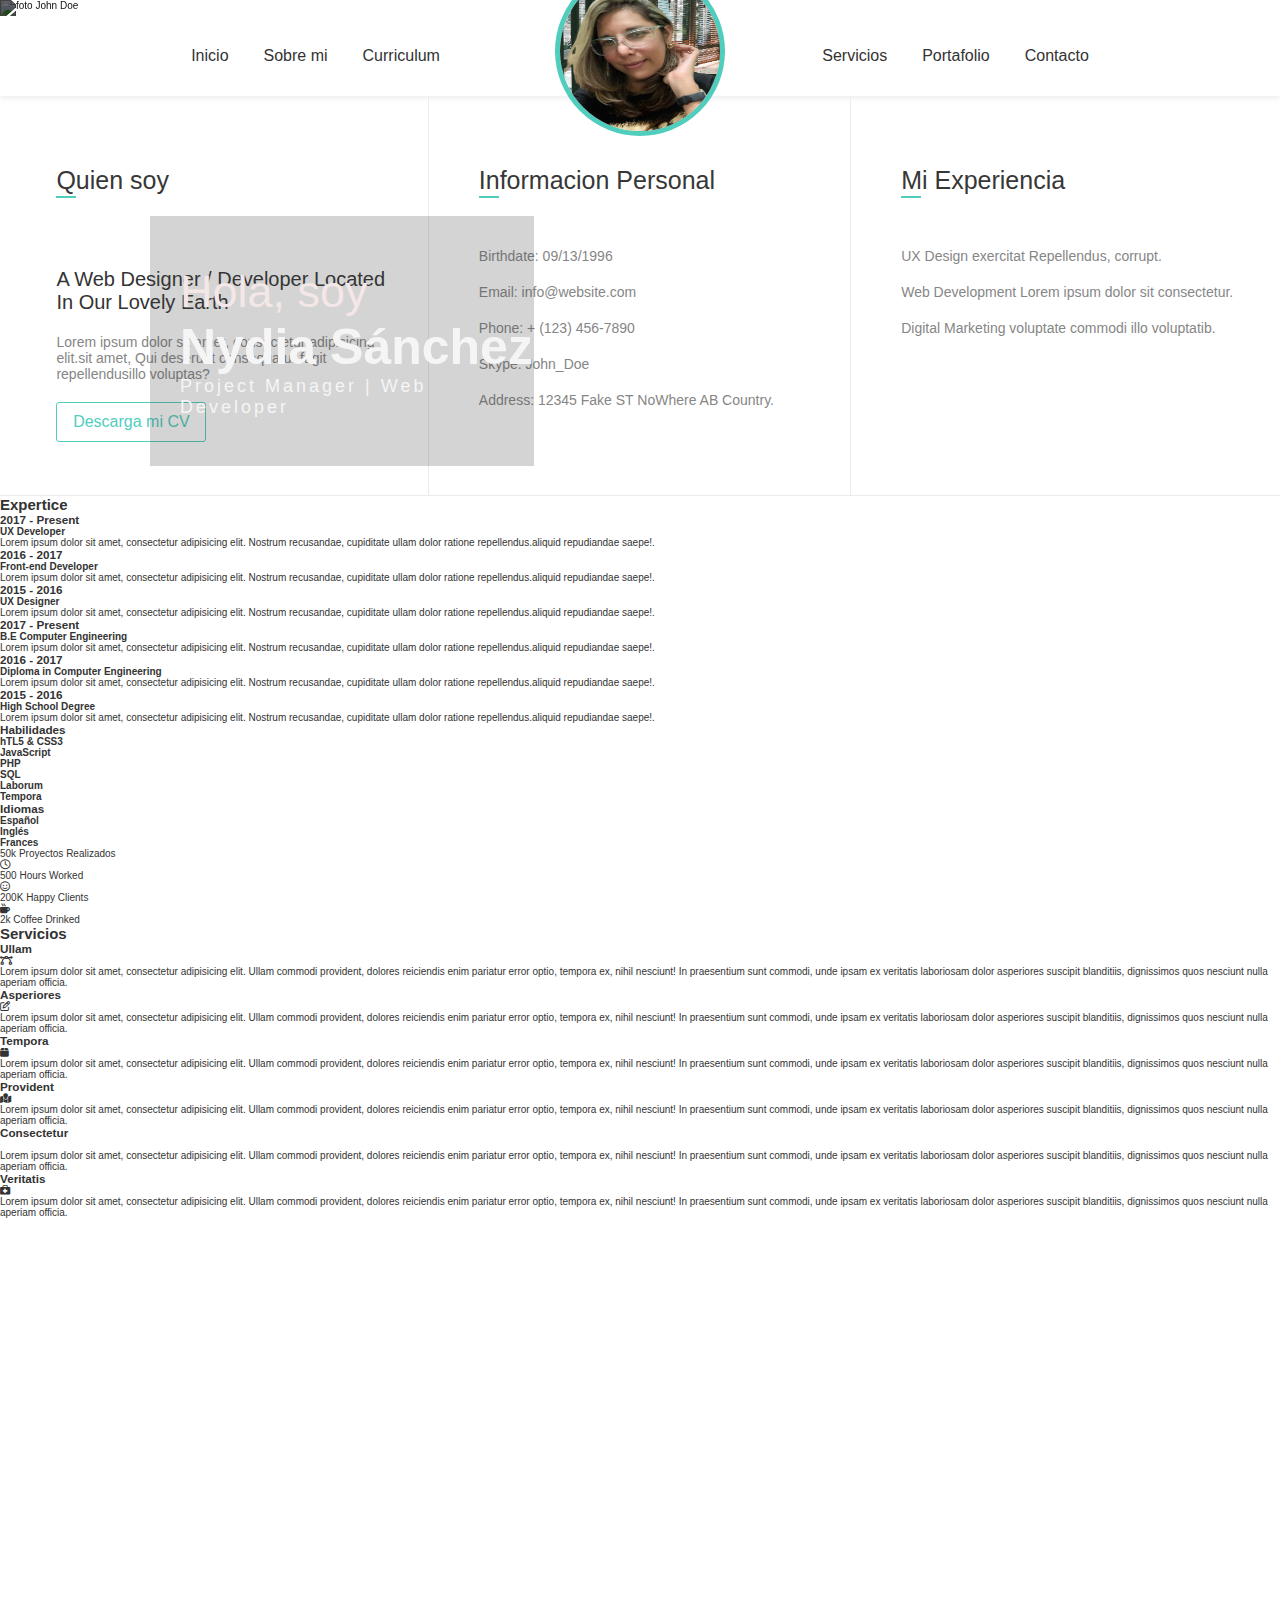
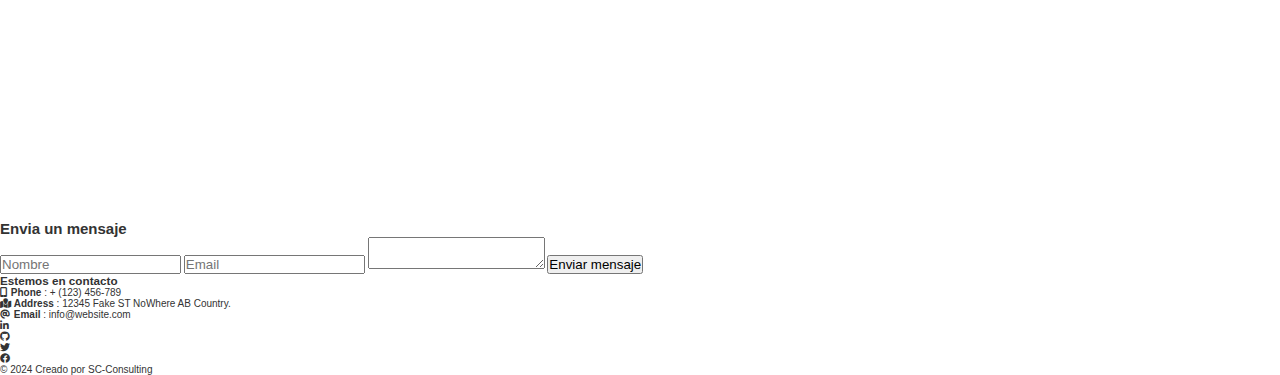
==== index.html @ 21758304 "add layout and content" ====
<!DOCTYPE html>
<html lang="es">

<head>
    <meta charset="UTF-8">
    <meta name="viewport" content="width=device-width, initial-scale=1.0">
    <link rel="stylesheet" href="https://cdnjs.cloudflare.com/ajax/libs/font-awesome/6.0.0-beta3/css/all.min.css">
    <link rel="stylesheet" href="styles.css">
    <title>Nydia's Portfolio</title>
</head>

<body>
    <header id="home">
        <nav class="header_nav">
            <ul class="rrss">
                <li><i class="fa-brands fa-linkedin-in color_rrss"></i></li>
                <li><i class="fa-brands fa-github color_rrss"></i></li>
                <li><i class="fa-brands fa-twitter color_rrss"></i></li>
                <li><i class="fa-brands fa-facebook color_rrss"></i></li>
            </ul>
        </nav>

        <section class="hero">
            <img src="imgs//header.jpg" alt="foto John Doe" />
            <div class="hero_content">
                <h2>Hola, soy</h2>
                <h1>Nydia Sánchez</h1>
                <p>Project Manager | Web Developer</p>
            </div>
        </section>

        <nav class="menu_nav">
            <ul class="menu">
                <li><a href="#home"> Inicio</a> </li>
                <li><a href="#about"> Sobre mi</a></li>
                <li><a href="#cv"> Curriculum</a></li>
            </ul>

            <img src="imgs/avatar.png" alt="avatar John Doe" class="img_header">
            <div class="name_hero active">
                <h2>John Doe</h2>
                <h3>Web Designer | Developer</h3>
            </div>
            <ul class="menu">
                <li><a href="#services">Servicios</a></li>
                <li><a href="#portfolio">Portafolio</a></li>
                <li><a href="#contact">Contacto</a></li>
            </ul>
        </nav>

    </header>
    <main>
        <section class="about" id="about">
            <article>
                <header class="about_header">
                    <h2>Quien soy</h2>
                    <hr>
                </header>

                <h3>A Web Designer / Developer Located In Our Lovely Earth</h3>
                <p>
                    Lorem ipsum dolor sit amet, consectetur adipisicing elit.sit amet, Qui deserunt consequatur fugit
                    repellendusillo voluptas?</p>
                <button class="btn_cv">Descarga mi CV</button>
            </article>

            <article>
                <header class="about_header">
                    <h2>Informacion Personal</h2>
                    <hr>
                </header>
                <p> <b>Birthdate</b>: 09/13/1996</p>
                <p> <b> Email</b>: info@website.com</p>
                <p> <b>Phone</b>: + (123) 456-7890</p>
                <p> <b>Skype</b>: John_Doe</p>
                <p> <b>Address</b>: 12345 Fake ST NoWhere AB Country.</p>
            </article>

            <article>
                <header class="about_header">
                    <h2>
                        Mi Experiencia
                    </h2>
                    <hr>
                </header>
                <p>UX Design exercitat Repellendus, corrupt. </p>
                <p>Web Development Lorem ipsum dolor sit consectetur. </p>
                <p>Digital
                    Marketing voluptate commodi illo voluptatib.</p>
            </article>
        </section>

        <section class="resume" id="cv">
            <div class="expertise">
                <h2>Expertice</h2>
                <div>
                    <h3>2017 - Present</h3>
                    <h4>UX Developer</h4>
                    <p>Lorem ipsum dolor sit amet, consectetur adipisicing elit. Nostrum recusandae, cupiditate ullam
                        dolor ratione repellendus.aliquid repudiandae saepe!.</p>
                </div>
                <div>
                    <h3>2016 - 2017</h3>
                    <h4>Front-end Developer</h4>
                    <p>Lorem ipsum dolor sit amet, consectetur adipisicing elit. Nostrum recusandae, cupiditate ullam
                        dolor ratione repellendus.aliquid repudiandae saepe!.</p>
                </div>
                <div>
                    <h3>2015 - 2016</h3>
                    <h4>UX Designer</h4>
                    <p>Lorem ipsum dolor sit amet, consectetur adipisicing elit. Nostrum recusandae, cupiditate ullam
                        dolor ratione repellendus.aliquid repudiandae saepe!.</p>
                </div>
            </div>
            <div class="education">
                <div>
                    <h3>2017 - Present</h3>
                    <h4>B.E Computer Engineering</h4>
                    <p>Lorem ipsum dolor sit amet, consectetur adipisicing elit. Nostrum recusandae, cupiditate ullam
                        dolor ratione repellendus.aliquid repudiandae saepe!.</p>
                </div>
                <div>
                    <h3>2016 - 2017</h3>
                    <h4>Diploma in Computer Engineering</h4>
                    <p>Lorem ipsum dolor sit amet, consectetur adipisicing elit. Nostrum recusandae, cupiditate ullam
                        dolor ratione repellendus.aliquid repudiandae saepe!.</p>
                </div>
                <div>
                    <h3>2015 - 2016</h3>
                    <h4>High School Degree</h4>
                    <p>Lorem ipsum dolor sit amet, consectetur adipisicing elit. Nostrum recusandae, cupiditate ullam
                        dolor ratione repellendus.aliquid repudiandae saepe!.</p>
                </div>
            </div>
            <div class="skills">
                <div>
                    <h3>Habilidades</h3>
                    <h4>hTL5 & CSS3</h4>
                    <h4>JavaScript</h4>
                    <h4>PHP</h4>
                    <h4> SQL</h4>
                    <h4> Laborum</h4>
                    <h4>Tempora</h4>
                </div>
            </div>
            <div class="language">
                <div>
                    <h3>Idiomas</h3>
                </div>
                <h4>Español</h4>
                <h4>Inglés</h4>
                <h4>Frances</h4>
            </div>

            <div class="stats">
                <div class="stats_projects">

                    <p><span>50k</span> Proyectos Realizados</p>
                </div>
                <div class="stats_hours">
                    <i class="fa-regular fa-clock"></i>
                    <p><span>500</span> Hours Worked</p>
                </div>
                <div class="stats_clients">
                    <i class="fa-regular fa-face-smile"></i>
                    <p><span>200K</span> Happy Clients</p>
                </div>
                <div class="stats_coffee">
                    <i class="fa-solid fa-mug-hot"></i>
                    <p><span>2k</span> Coffee Drinked</p>
                </div>
            </div>
        </section>


        <section class="services" id="services">
            <h2>Servicios</h2>
            <div>
                <h3>Ullam</h3>
                <i class="fa-solid fa-bezier-curve"></i>
                <p>Lorem ipsum dolor sit amet, consectetur adipisicing elit. Ullam commodi provident, dolores reiciendis
                    enim pariatur error optio, tempora ex, nihil nesciunt! In praesentium sunt commodi, unde ipsam ex
                    veritatis laboriosam dolor asperiores suscipit blanditiis, dignissimos quos nesciunt nulla aperiam
                    officia.</p>
            </div>
            <div>
                <h3>Asperiores</h3>
                <i class="fa-regular fa-pen-to-square"></i>
                <p>Lorem ipsum dolor sit amet, consectetur adipisicing elit. Ullam commodi provident, dolores reiciendis
                    enim pariatur error optio, tempora ex, nihil nesciunt! In praesentium sunt commodi, unde ipsam ex
                    veritatis laboriosam dolor asperiores suscipit blanditiis, dignissimos quos nesciunt nulla aperiam
                    officia.</p>
            </div>
            <div>
                <h3>Tempora</h3>
                <i class="fa-solid fa-box"></i>
                <p>Lorem ipsum dolor sit amet, consectetur adipisicing elit. Ullam commodi provident, dolores reiciendis
                    enim pariatur error optio, tempora ex, nihil nesciunt! In praesentium sunt commodi, unde ipsam ex
                    veritatis laboriosam dolor asperiores suscipit blanditiis, dignissimos quos nesciunt nulla aperiam
                    officia.</p>
            </div>
            <div>
                <h3>Provident</h3>
                <i class="fa-solid fa-map-location"></i>
                <p>Lorem ipsum dolor sit amet, consectetur adipisicing elit. Ullam commodi provident, dolores reiciendis
                    enim pariatur error optio, tempora ex, nihil nesciunt! In praesentium sunt commodi, unde ipsam ex
                    veritatis laboriosam dolor asperiores suscipit blanditiis, dignissimos quos nesciunt nulla aperiam
                    officia.</p>
            </div>
            <div>
                <h3>Consectetur</h3>
                <i class="fa-solid fa-chart-simple"></i>
                <p>Lorem ipsum dolor sit amet, consectetur adipisicing elit. Ullam commodi provident, dolores reiciendis
                    enim pariatur error optio, tempora ex, nihil nesciunt! In praesentium sunt commodi, unde ipsam ex
                    veritatis laboriosam dolor asperiores suscipit blanditiis, dignissimos quos nesciunt nulla aperiam
                    officia.</p>
            </div>
            <div>
                <h3>Veritatis</h3>
                <i class="fa-solid fa-briefcase-medical"></i>
                <p>Lorem ipsum dolor sit amet, consectetur adipisicing elit. Ullam commodi provident, dolores reiciendis
                    enim pariatur error optio, tempora ex, nihil nesciunt! In praesentium sunt commodi, unde ipsam ex
                    veritatis laboriosam dolor asperiores suscipit blanditiis, dignissimos quos nesciunt nulla aperiam
                    officia.</p>
            </div>
        </section>

        <section class="portfolio" id="portfolio">

        </section>

        <section class="Contacto" id="contact">
            <div>
                <iframe
                    src="https://www.google.com/maps/embed?pb=!1m18!1m12!1m3!1d3901.1238017538526!2d-86.16240792468766!3d12.103676233311678!2m3!1f0!2f0!3f0!3m2!1i1024!2i768!4f13.1!3m3!1m2!1s0x8f73f913a1ed386f%3A0xdb71e67b6a895c24!2sSC-Consulting!5e0!3m2!1ses!2sni!4v1730415334744!5m2!1ses!2sni"
                    width="1500" height="600" style="border:0;" allowfullscreen="" loading="lazy"></iframe>
            </div>
            <form>
                <h2>Envia un mensaje</h2>
                <input type="text" name="Nombre" id="nombre" placeholder="Nombre">
                <input type="text" name="Email" id="email" placeholder="Email">
                <textarea name="message" id="message"></textarea>
                <button type="submit">Enviar mensaje</button>
            </form>
            <div class="contact_address">
                <h3>Estemos en contacto</h3>
                <ul>
                    <li>
                        <i class="fa-solid fa-mobile-screen-button"></i>
                        <b>Phone </b>: + (123) 456-789
                    </li>
                    <li>
                        <i class="fa-solid fa-map-location"></i>
                        <b>Address </b>: 12345 Fake ST NoWhere AB Country.
                    </li>
                    <li>
                        <i class="fa-solid fa-at"></i>
                        <b>Email </b>: info@website.com
                    </li>
                </ul>

                <nav class="contact_rrss">
                    <ul>
                        <li><i class="fa-brands fa-linkedin-in"></i></li>
                        <li><i class="fa-brands fa-github"></i></li>
                        <li><i class="fa-brands fa-twitter"></i></li>
                        <li><i class="fa-brands fa-facebook"></i></li>
                    </ul>
                </nav>
            </div>
        </section>
    </main>
    <footer>© 2024 Creado por SC-Consulting</footer>
</body>

</html>
---- styles.css ----
@import url("https://fonts.googleapis.com/css?family=Source+Sans+Pro:200,200i,300,300i,400,400i,600,600i,700,700i,900,900i&display=swap");

* {
  margin: 0;
  padding: 0;
  box-sizing: border-box;
}
html {
  font-size: 62.5%;
}

body {
  font-family: "Dosis", sans-serif;
  color: #333333; /* Texto gris oscuro */
  overflow-x: hidden;
}

header {
  width: 100vw;
  display: flex;
  flex-wrap: wrap;
}

.header_nav {
  position: relative;
}

.rrss {
  display: flex;
  gap: 2rem;
  list-style: none;
  position: absolute;
  top: 2rem;
  left: 20rem;
  z-index: 2;
}

.color_rrss {
  color: #fff;
  font-size: 2rem;
}
.color_rrss:hover {
  color: #51cdbe;
  transform: scale(1.2);
}
.hero img {
  width: 100vw;
  height: 80vh;
  filter: brightness(40%);
}

.hero_content {
  width: 30%;
  height: 25rem;
  background: rgba(60, 60, 60, 0.221);
  position: absolute;
  top: 24%;
  left: 15rem;
  transition: all 0.3s;
}

.hero_content:hover {
  transform: rotate(360deg);
}

.hero_content h2 {
  color: rgb(244, 231, 231);
  padding-top: 5rem;
  padding-left: 3rem;
  font-size: 4.5rem;
  font-weight: 200;
  font-style: normal;
}

.hero_content h1 {
  color: whitesmoke;
  padding-left: 3rem;
  font-size: 5rem;
  font-weight: 700;
}

.hero_content p {
  color: whitesmoke;
  font-size: 1.8rem;
  padding-left: 3rem;
  letter-spacing: 0.3rem;
}
.menu_nav {
  width: 100vw;
  height: 8rem;
  display: flex;
  justify-content: space-around;
  align-items: center;
  box-shadow: 0 3px 5px rgb(240, 240, 240);
  position: relative;
}

.menu {
  display: flex;
  gap: 3.5rem;
  list-style: none;
}
.menu li a:link,
.menu li a:visited {
  font-size: 1.6rem;
  font-style: normal;
  font-weight: 300;
  text-decoration: none;
  color: inherit;
}

.menu li a:active,
.menu li a:hover {
  color: #51cdbe;
}
.menu_active {
  color: #51cdbe;
}
.active {
  display: none;
}

.name_hero > h2 {
  text-align: center;
  font-weight: 200;
}
.name_hero > h3 {
  text-align: center;
  font-weight: 100;
  font-size: 1.5rem;
  color: #868686;
}
.img_header {
  border-radius: 50%;
  border: 0.5rem solid #51cdbe;
  width: 17rem;
  height: 17rem;
  position: absolute;
  top: -5rem;
}

/*about section */

.about {
  width: 100vw;
  height: 40rem;
  display: flex;
  flex-wrap: wrap;
  justify-content: center;
  border-bottom: 1px solid #ebebeb;
}

.about article {
  border-right: 1px solid #ebebeb;
  width: 33%;
  padding-left: 5rem;
}

.about article:last-of-type {
  border: none;
}
.about_header h2 {
  width: 100%;
  font-size: 2.5rem;
  font-style: normal;
  font-weight: 100;
  padding-top: 7rem;
  color: rgb(56, 55, 55);
}

.about_header hr {
  width: 2rem;
  margin: 0.7px 0 5rem 0;
  border: 1px #51cdbe solid;
}
.about h3 {
  font-size: 2rem;
  font-weight: 400;
  padding: 2rem 4rem 2rem 0;
}

.about p {
  font-size: 1.4rem;
  font-weight: 300;
  color: #868686;
  padding: 0 4rem 2rem 0;
}

.btn_cv {
  width: 15rem;
  padding: 1rem;
  border-radius: 3px;
  background: transparent;
  border: #51cdbe 1px solid;
  color: #51cdbe;
  font-size: 1.6rem;
  margin-bottom: 2rem;
}

/* MEDIAS QUERIES*/

@media only screen and (max-width: 600px) {
  html {
    font-size: 50%;
  }

  .hero img {
    width: 100vw;
    height: 70vh;
  }

  .hero_content {
    position: absolute;
    top: 28%;
    left: 5rem;
  }
  .hero_content h2 {
    font-size: 3.5rem;
  }

  .hero_content h1 {
    color: whitesmoke;
    font-size: 8rem;
    font-weight: 500;
  }

  .hero_content p {
    font-size: 1.5rem;
    letter-spacing: 0.3rem;
  }
  .img_header {
    display: none;
  }

  .about {
    width: 100vw; /* Usa el ancho total de la ventana */
    height: auto; /* Deja que la altura se ajuste automáticamente */
    display: flex; /* Activa Flexbox */
    flex-direction: column; /* Organiza los elementos en columna */
    align-items: flex-start; /* Alinea los items al inicio (izquierda) */
    justify-content: flex-start; /* Alinea los items al inicio (arriba) */
    padding: 1rem; /* Agrega un poco de padding opcional */
  }
  .about article {
    width: 100%; /* Asegúrate de que los artículos ocupen todo el ancho */
    margin-bottom: 2rem; /* Espaciado entre los artículos */
    border: 1px solid #ebebeb;
  }
  .about article:last-of-type {
    border: 1px solid #ebebeb;
  }
}
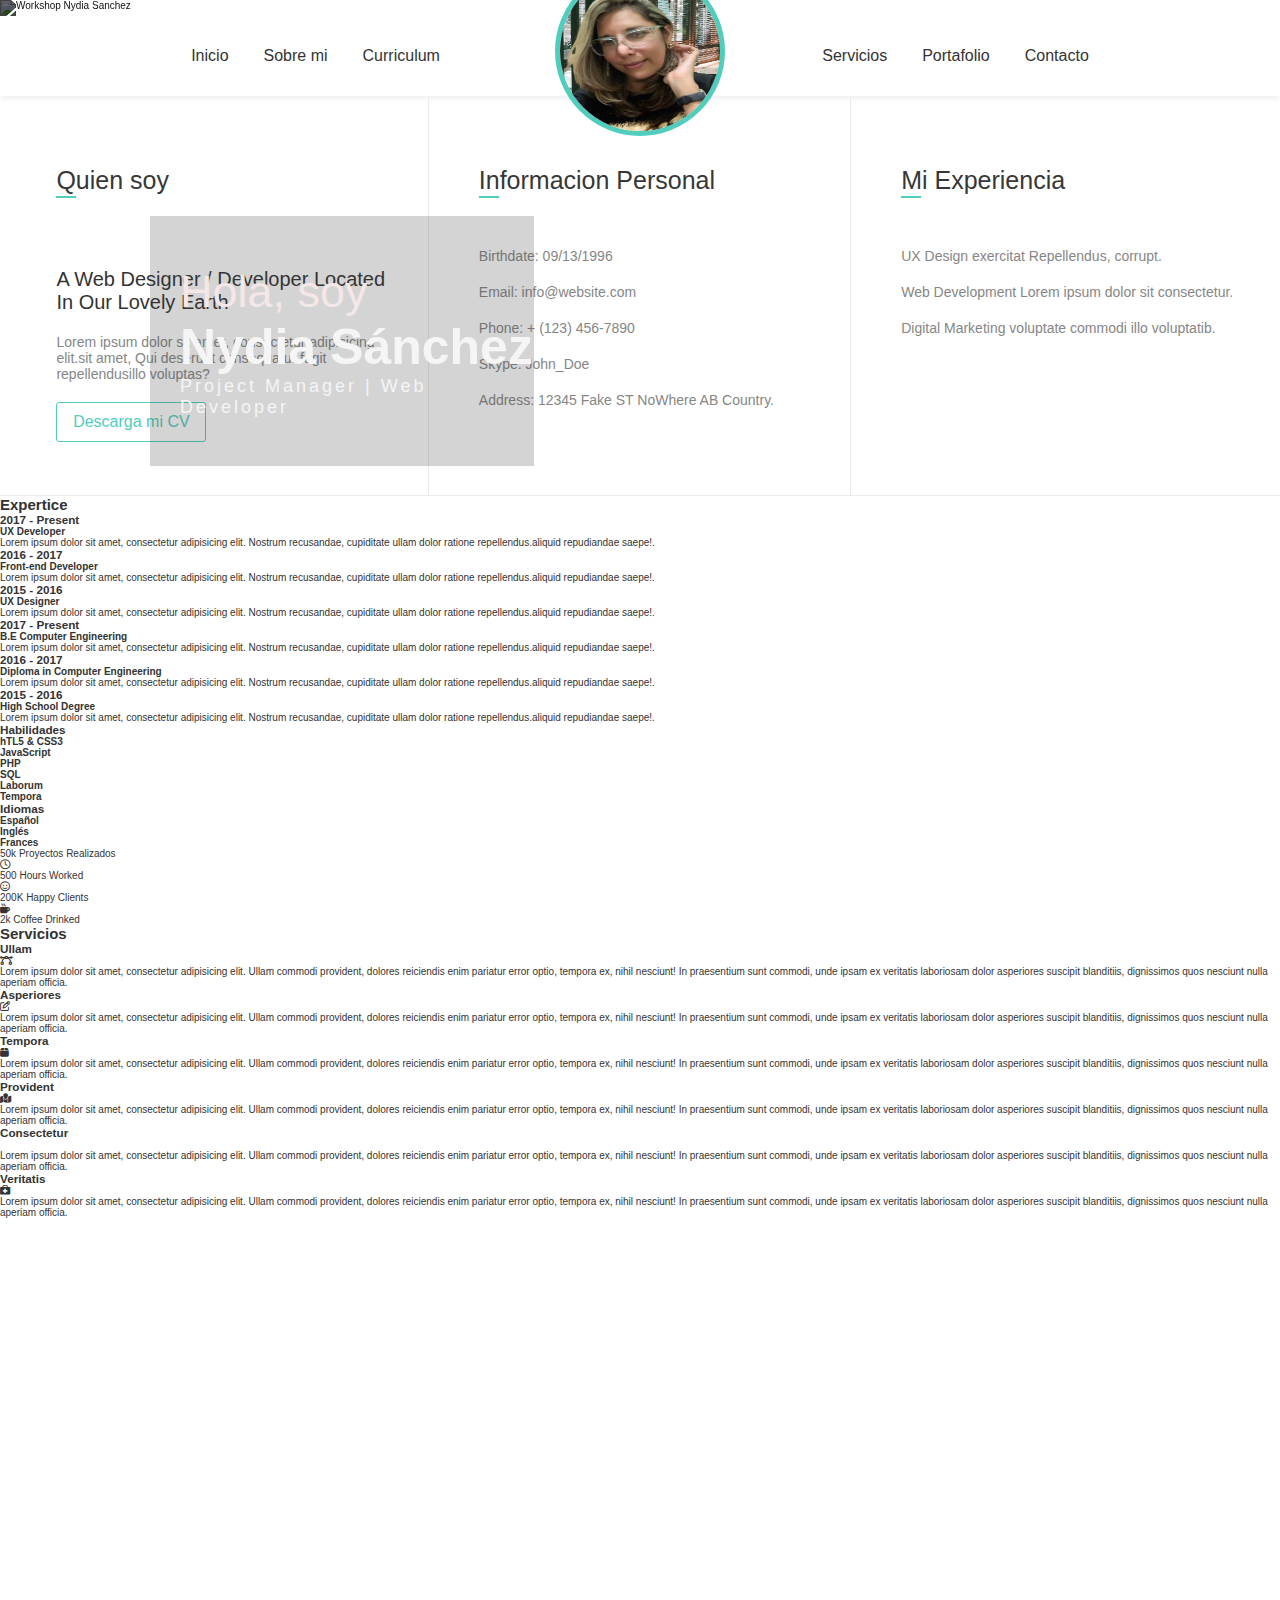
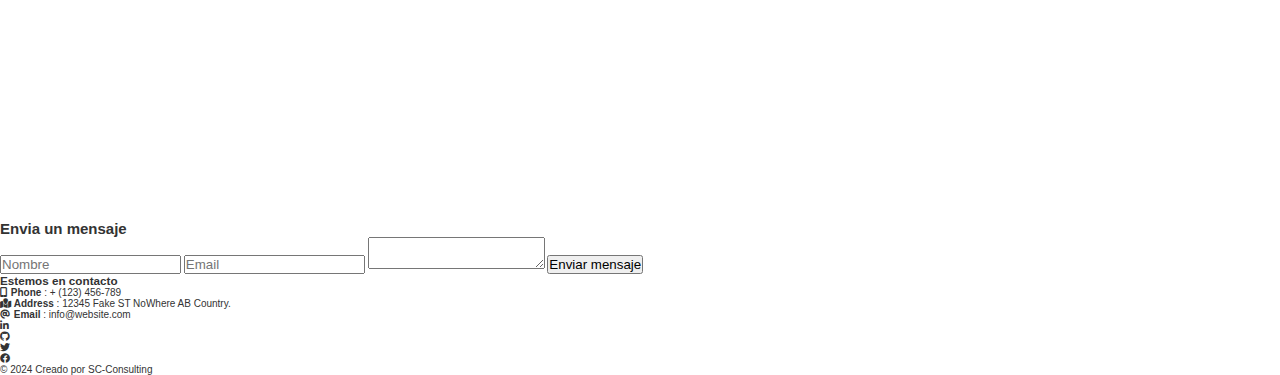
==== commit 03f25008: "Update index.html" ====
--- a/index.html
+++ b/index.html
@@ -21,7 +21,7 @@
         </nav>
 
         <section class="hero">
-            <img src="imgs//header.jpg" alt="foto John Doe" />
+            <img src="imgs/header.jpg" alt="Workshop Nydia Sanchez" />
             <div class="hero_content">
                 <h2>Hola, soy</h2>
                 <h1>Nydia Sánchez</h1>
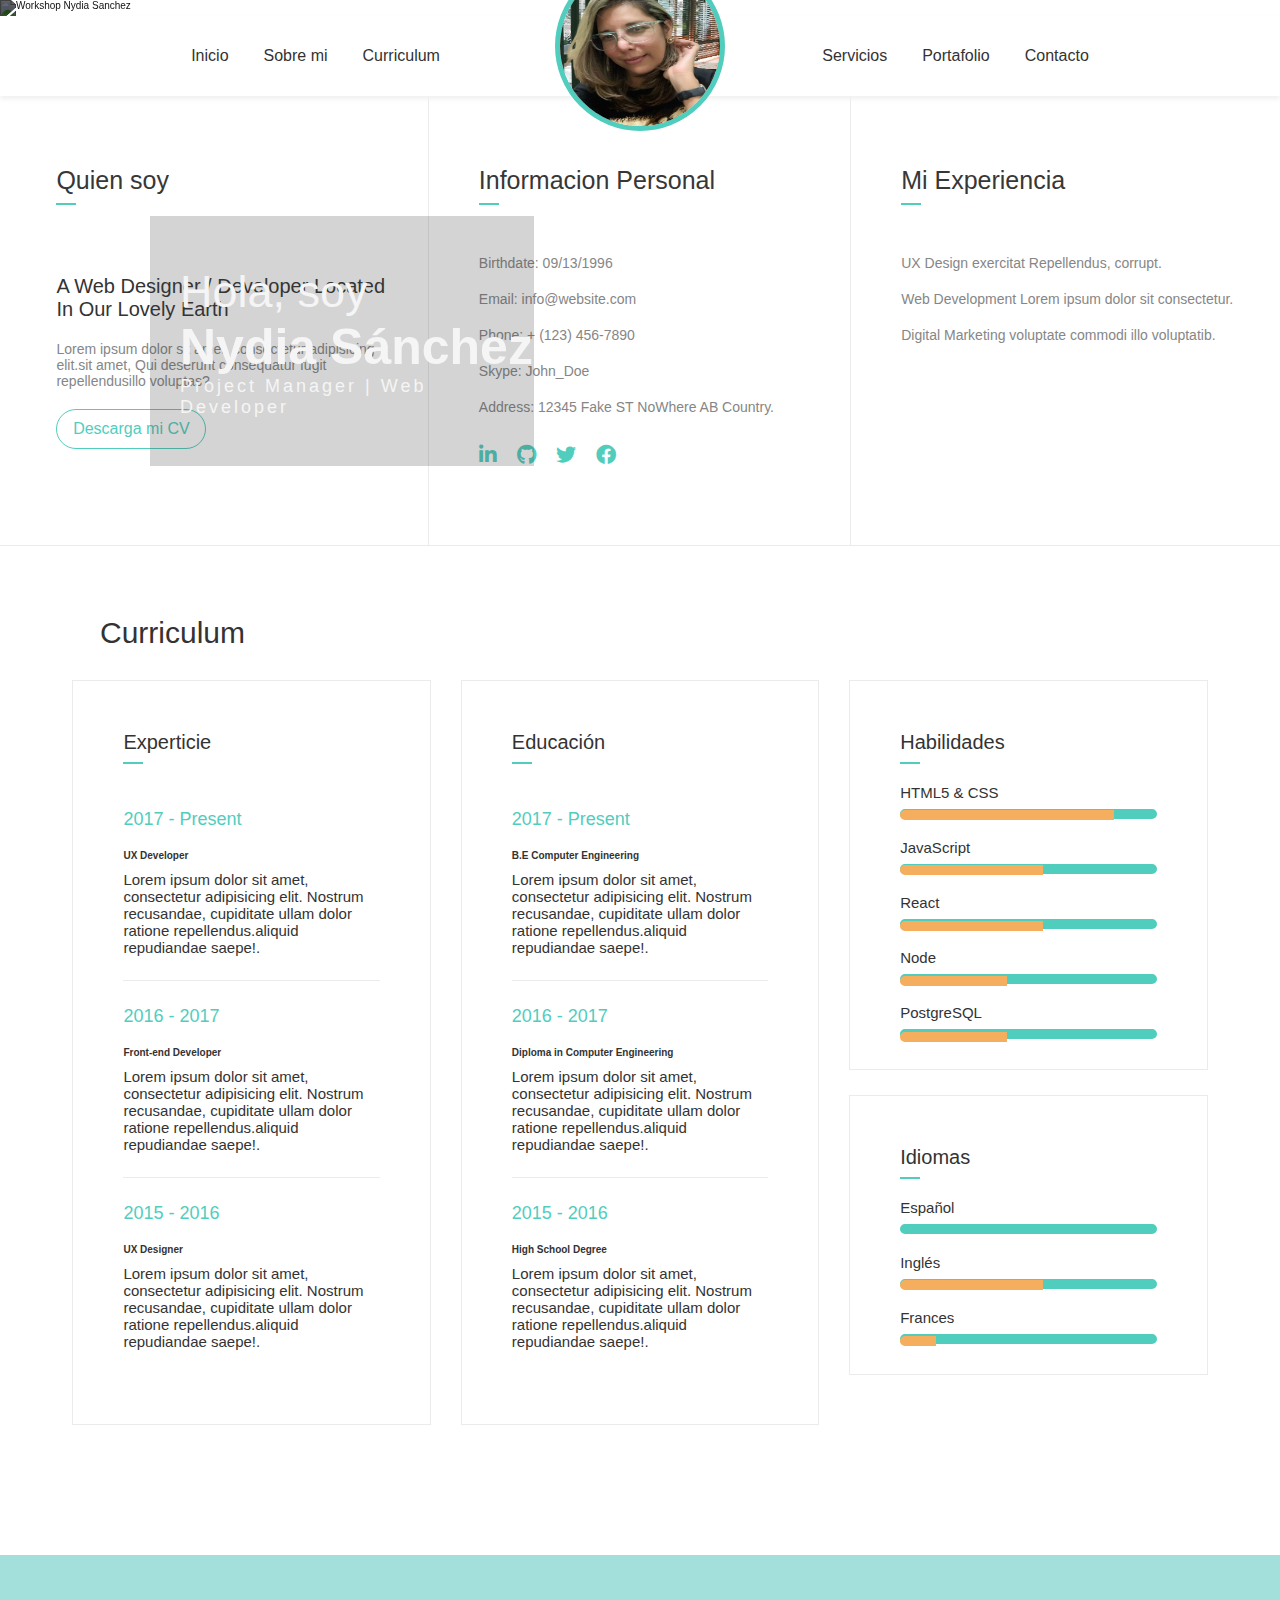
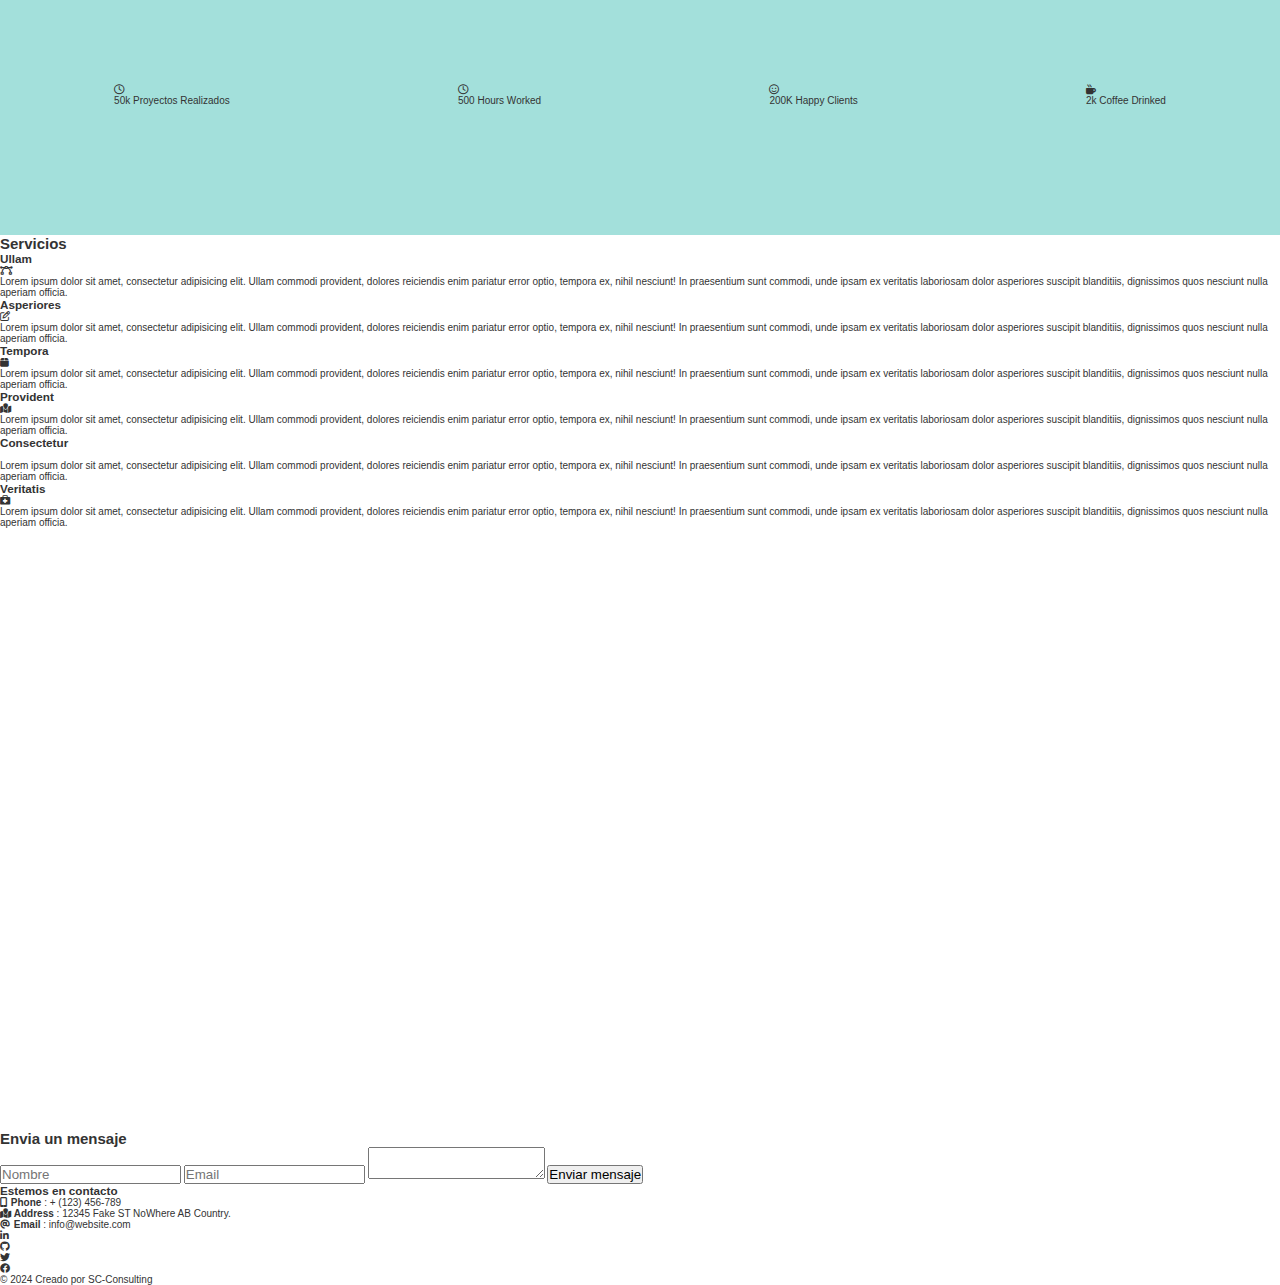
==== commit 6cb5b895: "add section resume" ====
--- a/index.html
+++ b/index.html
@@ -36,10 +36,10 @@
                 <li><a href="#cv"> Curriculum</a></li>
             </ul>
 
-            <img src="imgs/avatar.png" alt="avatar John Doe" class="img_header">
+            <img src="imgs/avatar.png" alt="avatar Nydia Sanchez" class="img_header">
             <div class="name_hero active">
-                <h2>John Doe</h2>
-                <h3>Web Designer | Developer</h3>
+                <h2>Nydia Sánchez</h2>
+                <h3>Project Manager | Web Developer</h3>
             </div>
             <ul class="menu">
                 <li><a href="#services">Servicios</a></li>
@@ -74,6 +74,15 @@
                 <p> <b>Phone</b>: + (123) 456-7890</p>
                 <p> <b>Skype</b>: John_Doe</p>
                 <p> <b>Address</b>: 12345 Fake ST NoWhere AB Country.</p>
+
+                <nav class="header_nav__about">
+                    <ul class="rrss__nav">
+                        <li><i class="fa-brands fa-linkedin-in color_rrss__green"></i></li>
+                        <li><i class="fa-brands fa-github color_rrss__green"></i></li>
+                        <li><i class="fa-brands fa-twitter color_rrss__green"></i></li>
+                        <li><i class="fa-brands fa-facebook color_rrss__green"></i></li>
+                    </ul>
+                </nav>
             </article>
 
             <article>
@@ -91,70 +100,101 @@
         </section>
 
         <section class="resume" id="cv">
-            <div class="expertise">
-                <h2>Expertice</h2>
-                <div>
+            <h2>Curriculum</h2>
+            <div class="item expertise">
+                <h2>Experticie</h2>
+                <hr class="resume_hr">
+                <div class="item_content">
                     <h3>2017 - Present</h3>
                     <h4>UX Developer</h4>
                     <p>Lorem ipsum dolor sit amet, consectetur adipisicing elit. Nostrum recusandae, cupiditate ullam
                         dolor ratione repellendus.aliquid repudiandae saepe!.</p>
                 </div>
-                <div>
+                <div class="item_content">
                     <h3>2016 - 2017</h3>
                     <h4>Front-end Developer</h4>
                     <p>Lorem ipsum dolor sit amet, consectetur adipisicing elit. Nostrum recusandae, cupiditate ullam
                         dolor ratione repellendus.aliquid repudiandae saepe!.</p>
                 </div>
-                <div>
+                <div class="item_content">
                     <h3>2015 - 2016</h3>
                     <h4>UX Designer</h4>
                     <p>Lorem ipsum dolor sit amet, consectetur adipisicing elit. Nostrum recusandae, cupiditate ullam
                         dolor ratione repellendus.aliquid repudiandae saepe!.</p>
                 </div>
             </div>
-            <div class="education">
-                <div>
+            <div class="item education">
+                <h2>Educación</h2>
+                <hr class="resume_hr">
+                <div class="item_content">
                     <h3>2017 - Present</h3>
                     <h4>B.E Computer Engineering</h4>
                     <p>Lorem ipsum dolor sit amet, consectetur adipisicing elit. Nostrum recusandae, cupiditate ullam
                         dolor ratione repellendus.aliquid repudiandae saepe!.</p>
                 </div>
-                <div>
+                <div class="item_content">
                     <h3>2016 - 2017</h3>
                     <h4>Diploma in Computer Engineering</h4>
                     <p>Lorem ipsum dolor sit amet, consectetur adipisicing elit. Nostrum recusandae, cupiditate ullam
                         dolor ratione repellendus.aliquid repudiandae saepe!.</p>
                 </div>
-                <div>
+                <div class="item_content">
                     <h3>2015 - 2016</h3>
                     <h4>High School Degree</h4>
                     <p>Lorem ipsum dolor sit amet, consectetur adipisicing elit. Nostrum recusandae, cupiditate ullam
                         dolor ratione repellendus.aliquid repudiandae saepe!.</p>
                 </div>
             </div>
-            <div class="skills">
-                <div>
-                    <h3>Habilidades</h3>
-                    <h4>hTL5 & CSS3</h4>
-                    <h4>JavaScript</h4>
-                    <h4>PHP</h4>
-                    <h4> SQL</h4>
-                    <h4> Laborum</h4>
-                    <h4>Tempora</h4>
-                </div>
-            </div>
-            <div class="language">
-                <div>
-                    <h3>Idiomas</h3>
-                </div>
-                <h4>Español</h4>
-                <h4>Inglés</h4>
-                <h4>Frances</h4>
+            <div class="item item_skills">
+                <div class="skills">
+                    <h2>Habilidades</h2>
+                    <hr class="resume_hr">
+                    <ul>
+                        <li>HTML5 & CSS
+                            <hr class="hyc">
+                            <hr class="hyc_60">
+                        </li>
+                        <li>JavaScript
+                            <hr class="js">
+                            <hr class="js_40">
+                        </li>
+                        <li>React
+                            <hr class="react">
+                            <hr class="react_40">
+                        </li>
+                        <li>Node
+                            <hr class="nd">
+                            <hr class="nd_30">
+                        </li>
+                        <li>PostgreSQL
+                            <hr class="psql">
+                            <hr class="psql_30">
+                        </li>
+
+                    </ul>
+                </div>
+                <div class="language">
+                    <h2>Idiomas</h2>
+                    <hr class="resume_hr">
+                    <ul>
+                        <li>Español
+                            <hr class="es">
+                        </li>
+                        <li>Inglés
+                            <hr class="en">
+                            <hr class="en_70">
+                        </li>
+                        <li>Frances
+                            <hr class="fr">
+                            <hr class="fr_10">
+                        </li>
+                    </ul>
+                </div>
             </div>
 
             <div class="stats">
                 <div class="stats_projects">
-
+                    <i class="fa-regular fa-clock"></i>
                     <p><span>50k</span> Proyectos Realizados</p>
                 </div>
                 <div class="stats_hours">
--- a/styles.css
+++ b/styles.css
@@ -51,6 +51,7 @@
 
 .hero_content {
   width: 30%;
+  color: whitesmoke;
   height: 25rem;
   background: rgba(60, 60, 60, 0.221);
   position: absolute;
@@ -61,10 +62,10 @@
 
 .hero_content:hover {
   transform: rotate(360deg);
+  color: #f4ae5e;
 }
 
 .hero_content h2 {
-  color: rgb(244, 231, 231);
   padding-top: 5rem;
   padding-left: 3rem;
   font-size: 4.5rem;
@@ -73,14 +74,12 @@
 }
 
 .hero_content h1 {
-  color: whitesmoke;
   padding-left: 3rem;
   font-size: 5rem;
   font-weight: 700;
 }
 
 .hero_content p {
-  color: whitesmoke;
   font-size: 1.8rem;
   padding-left: 3rem;
   letter-spacing: 0.3rem;
@@ -94,7 +93,18 @@
   box-shadow: 0 3px 5px rgb(240, 240, 240);
   position: relative;
 }
-
+.rrss__nav {
+  display: flex;
+  gap: 2rem;
+  list-style: none;
+  margin-top: 1rem;
+  margin-bottom: 8rem;
+}
+
+.color_rrss__green {
+  color: #51cdbe;
+  font-size: 2rem;
+}
 .menu {
   display: flex;
   gap: 3.5rem;
@@ -136,14 +146,14 @@
   width: 17rem;
   height: 17rem;
   position: absolute;
-  top: -5rem;
+  top: -5.5rem;
 }
 
 /*about section */
 
 .about {
   width: 100vw;
-  height: 40rem;
+  height: auto;
   display: flex;
   flex-wrap: wrap;
   justify-content: center;
@@ -168,9 +178,9 @@
   color: rgb(56, 55, 55);
 }
 
-.about_header hr {
+hr {
   width: 2rem;
-  margin: 0.7px 0 5rem 0;
+  margin: 0.8rem 0 5rem 0;
   border: 1px #51cdbe solid;
 }
 .about h3 {
@@ -185,18 +195,178 @@
   color: #868686;
   padding: 0 4rem 2rem 0;
 }
-
+.header_nav__about {
+  color: #51cdbe;
+}
 .btn_cv {
   width: 15rem;
   padding: 1rem;
-  border-radius: 3px;
+  border-radius: 2rem;
   background: transparent;
   border: #51cdbe 1px solid;
   color: #51cdbe;
   font-size: 1.6rem;
   margin-bottom: 2rem;
 }
-
+.btn_cv:hover {
+  cursor: pointer;
+  background: #51cdbe;
+  color: white;
+}
+/*RESUME SECTION*/
+.resume {
+  display: flex;
+  gap: 3rem;
+  width: 100vw;
+  height: auto;
+  flex-wrap: wrap;
+  padding-top: 7rem;
+  justify-content: center;
+  align-items: flex-start;
+  position: relative;
+}
+.item {
+  width: 28%;
+  border: 1px solid #ebebeb;
+  height: auto;
+  padding: 5rem;
+}
+.item_skills {
+  display: flex;
+  flex-flow: column;
+  border: none;
+  padding: 0;
+  gap: 2.5rem;
+  height: auto;
+}
+.skills,
+.language {
+  height: auto;
+  width: 100%;
+  border: 1px solid #ebebeb;
+  padding: 5rem 5rem 1rem 5rem;
+  position: relative;
+}
+
+.resume > h2 {
+  width: 100%;
+  font-size: 3rem;
+  font-weight: 300;
+  margin-left: 10rem;
+}
+
+.resume_hr {
+  margin-bottom: 2rem;
+}
+.item h2 {
+  font-size: 2rem;
+  font-weight: 300;
+}
+
+.item h3 {
+  color: #51cdbe;
+  font-size: 1.8rem;
+  font-weight: 300;
+  padding-bottom: 1rem;
+}
+
+.item h4 {
+  padding: 1rem 0;
+}
+.item p {
+  font-size: 1.5rem;
+}
+
+.item_content {
+  border-bottom: 1px solid #ebebeb;
+  padding: 2.45rem 0;
+}
+
+.item_content:last-of-type {
+  border: none;
+}
+
+.item ul {
+  list-style: none;
+}
+.item ul li {
+  font-size: 1.5rem;
+}
+
+.es,
+.en,
+.fr,
+.hyc,
+.js,
+.react,
+.nd,
+.psql {
+  width: 100%;
+  border: 5px solid #51cdbe;
+  border-radius: 5rem;
+  margin-bottom: 2rem;
+  position: relative;
+}
+
+.en_70 {
+  width: 40%;
+  border: 5px solid #f4ae5e;
+  border-radius: 5rem 0 0 5rem;
+  position: absolute;
+  top: 17.6rem;
+}
+.fr_10 {
+  width: 10%;
+  border: 5px solid #f4ae5e;
+  border-radius: 5rem 0 0 5rem;
+  position: absolute;
+  top: 23.18rem;
+}
+.hyc_60 {
+  width: 60%;
+  border: 5px solid #f4ae5e;
+  border-radius: 5rem 0 0 5rem;
+  position: absolute;
+  top: 12.05rem;
+}
+.js_40 {
+  width: 40%;
+  border: 5px solid #f4ae5e;
+  border-radius: 5rem 0 0 5rem;
+  position: absolute;
+  top: 17.6rem;
+}
+.react_40 {
+  width: 40%;
+  border: 5px solid #f4ae5e;
+  border-radius: 5rem 0 0 5rem;
+  position: absolute;
+  top: 23.18rem;
+}
+.nd_30 {
+  width: 30%;
+  border: 5px solid #f4ae5e;
+  border-radius: 5rem 0 0 5rem;
+  position: absolute;
+  top: 28.7rem;
+}
+.psql_30 {
+  width: 30%;
+  border: 5px solid #f4ae5e;
+  border-radius: 5rem 0 0 5rem;
+  position: absolute;
+  top: 34.28rem;
+}
+
+.stats {
+  margin-top: 10rem;
+  width: 100vw;
+  height: 28rem;
+  background: #a3e0db;
+  display: flex;
+  justify-content: space-around;
+  align-items: center;
+}
 /* MEDIAS QUERIES*/
 
 @media only screen and (max-width: 600px) {
@@ -249,4 +419,59 @@
   .about article:last-of-type {
     border: 1px solid #ebebeb;
   }
-}
+  .resume {
+    width: 100vw;
+  }
+  .resume > h2 {
+    padding-left: 5rem;
+  }
+  .item {
+    width: 100%;
+    border: 1px solid #ebebeb;
+    height: auto;
+    margin-left: 3rem;
+    margin-right: 5rem;
+  }
+  .item_skills {
+    width: 100%;
+    border: none;
+    height: auto;
+    margin: 0;
+    padding-left: 3rem;
+    padding-right: 5rem;
+  }
+  .language {
+    position: relative;
+    top: 0rem;
+    left: 0rem;
+  }
+
+  .en_70 {
+    top: 17.9rem;
+  }
+  .fr_10 {
+    top: 23.75rem;
+  }
+  .hyc_60 {
+    top: 12.07rem;
+  }
+  .js_40 {
+    width: 40%;
+    border: 5px solid #f4ae5e;
+    border-radius: 5rem 0 0 5rem;
+    position: absolute;
+    top: 17.9rem;
+  }
+  .react_40 {
+    top: 23.7rem;
+  }
+  .nd_30 {
+    top: 29.55rem;
+  }
+  .psql_30 {
+    top: 35.3rem;
+  }
+  .stats {
+    margin: 0;
+  }
+}
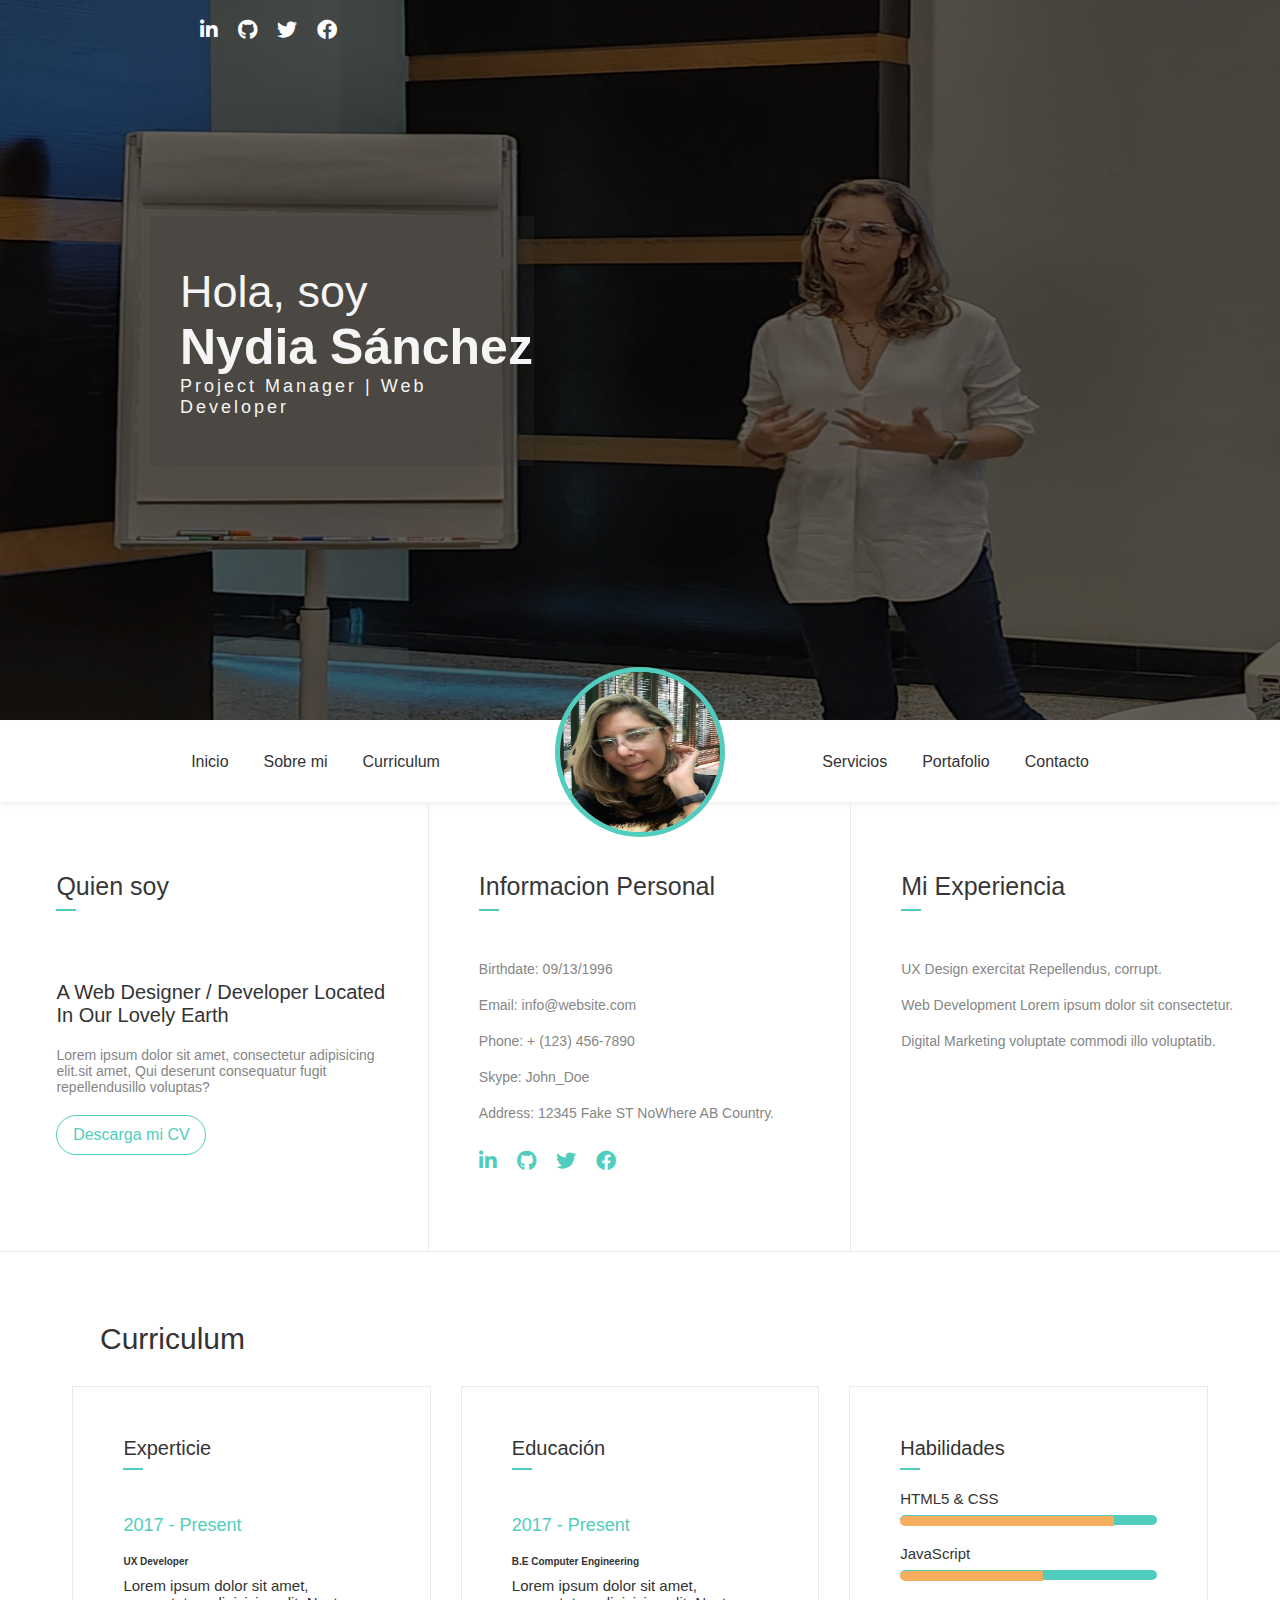
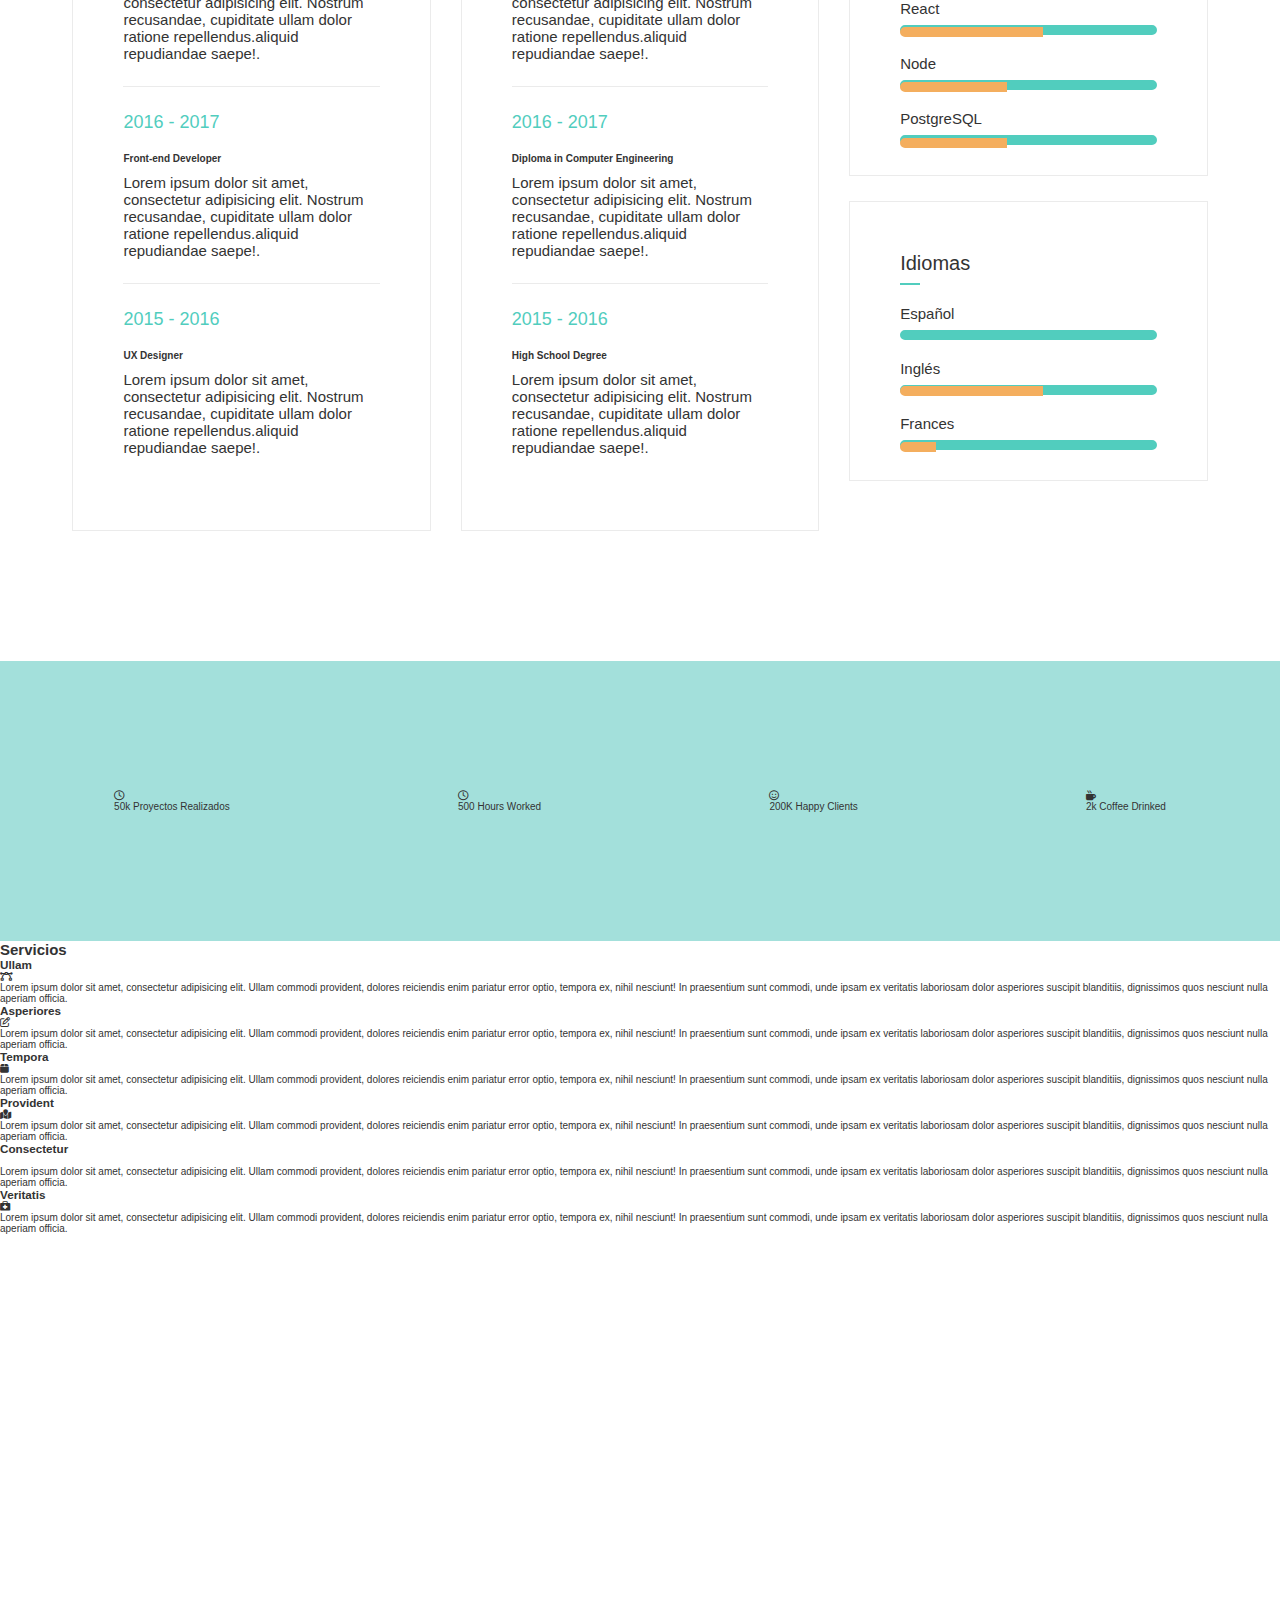
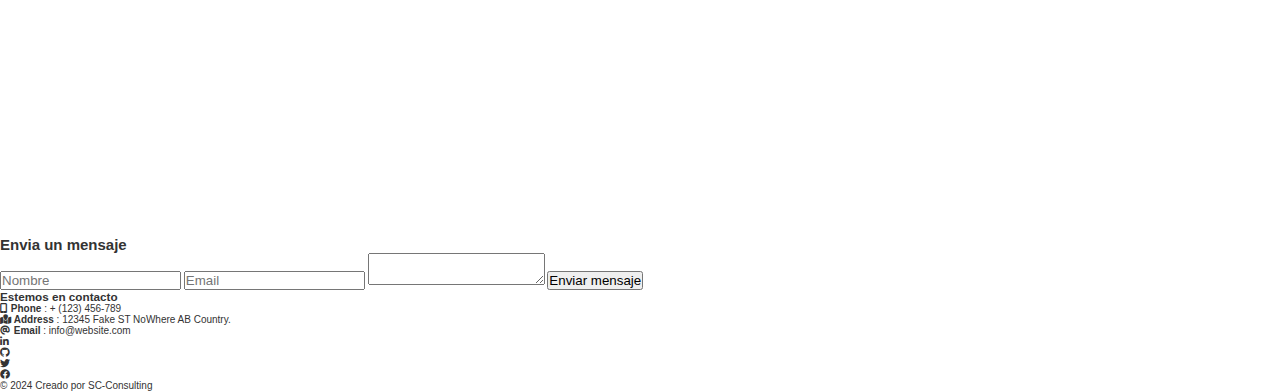
==== commit 5fe8e13d: "Update index.html" ====
--- a/index.html
+++ b/index.html
@@ -21,7 +21,7 @@
         </nav>
 
         <section class="hero">
-            <img src="imgs/header.jpg" alt="Workshop Nydia Sanchez" />
+            <img src="imgs/header.JPG" alt="Workshop Nydia Sanchez" />
             <div class="hero_content">
                 <h2>Hola, soy</h2>
                 <h1>Nydia Sánchez</h1>
@@ -313,4 +313,4 @@
     <footer>© 2024 Creado por SC-Consulting</footer>
 </body>
 
-</html>+</html>
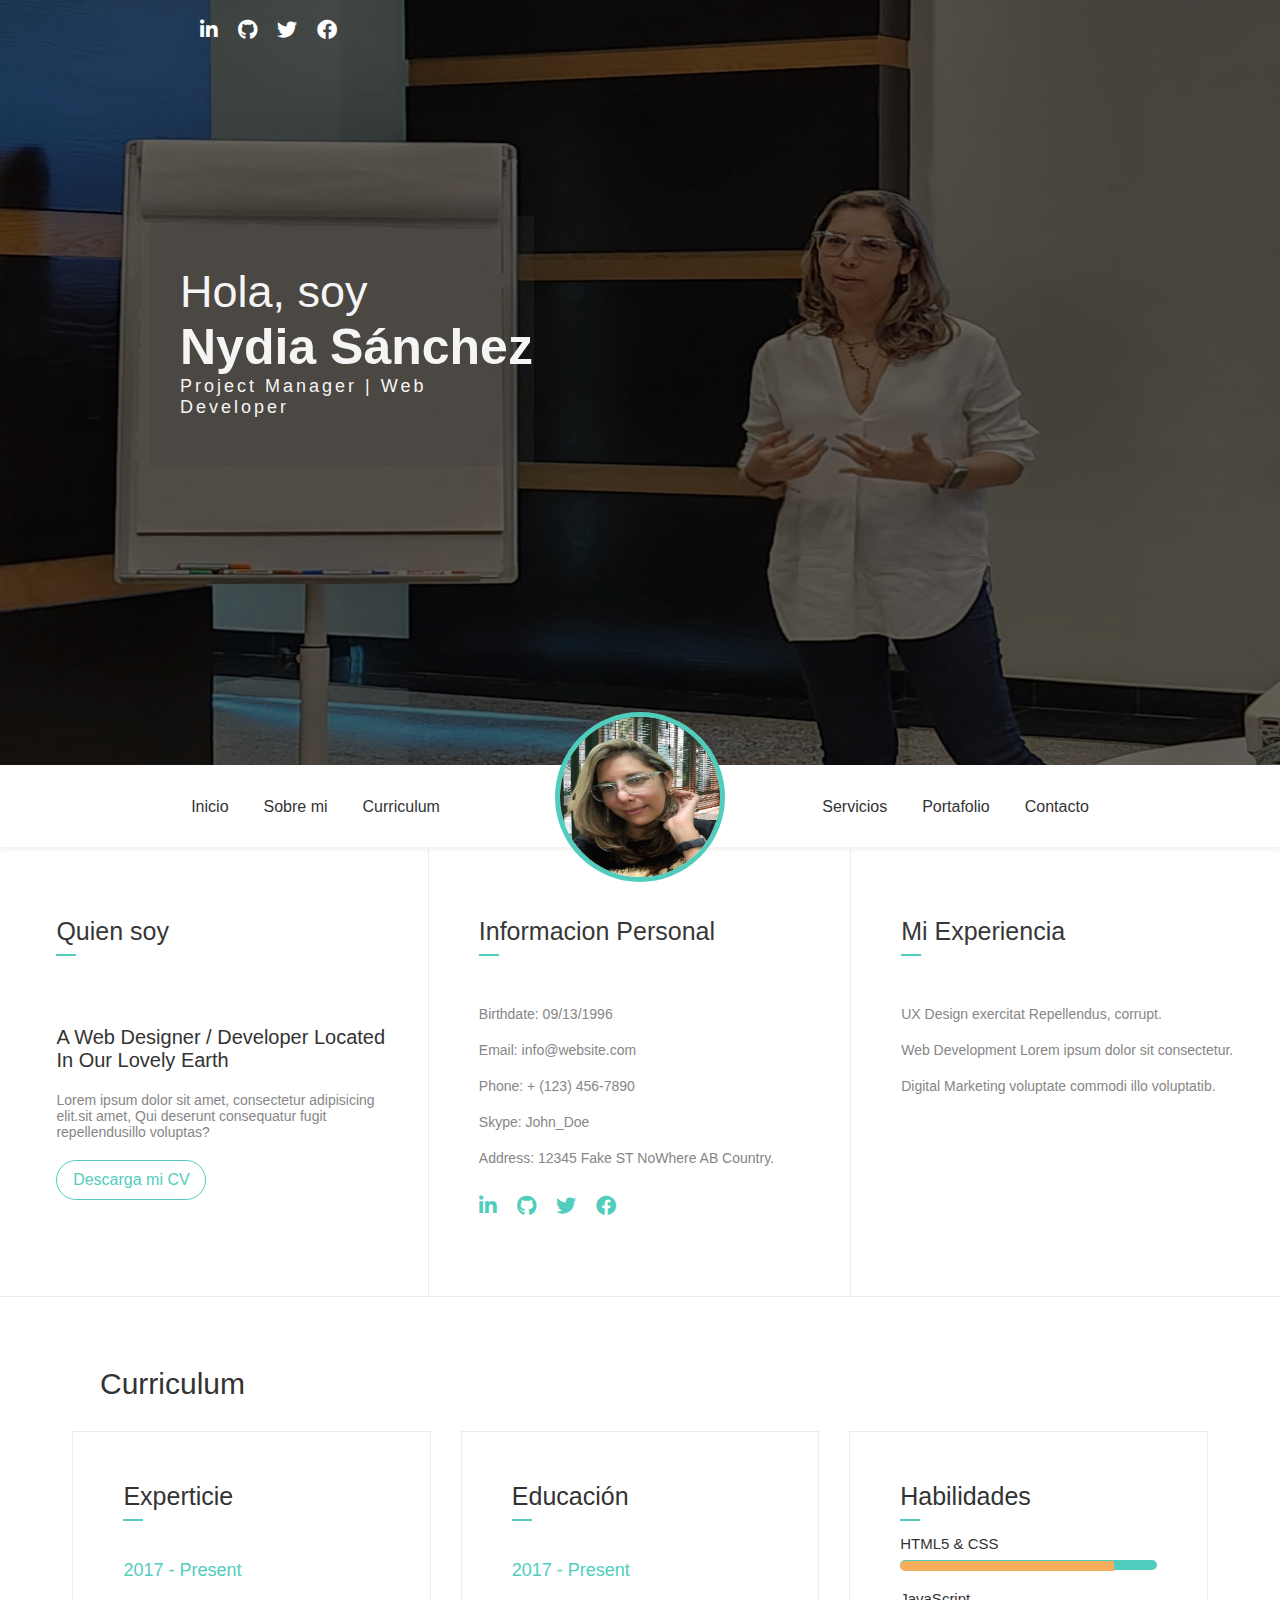
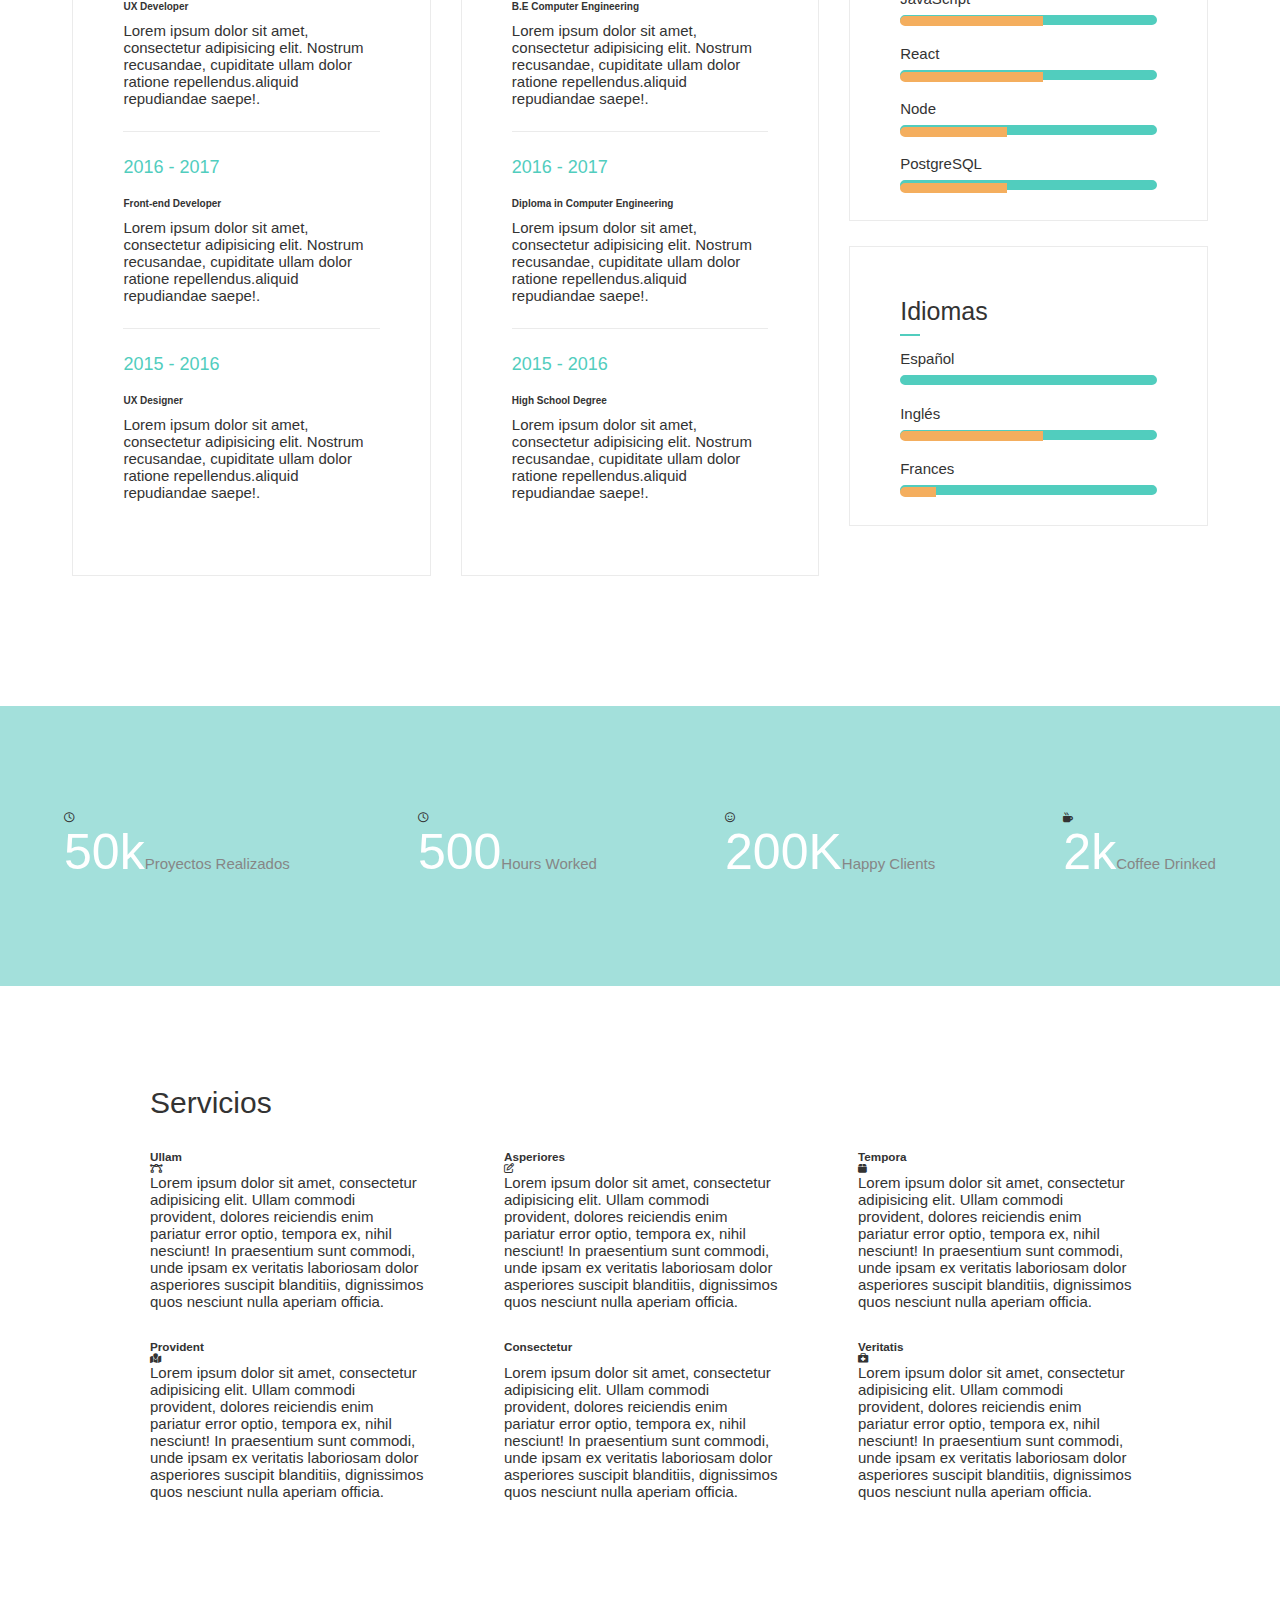
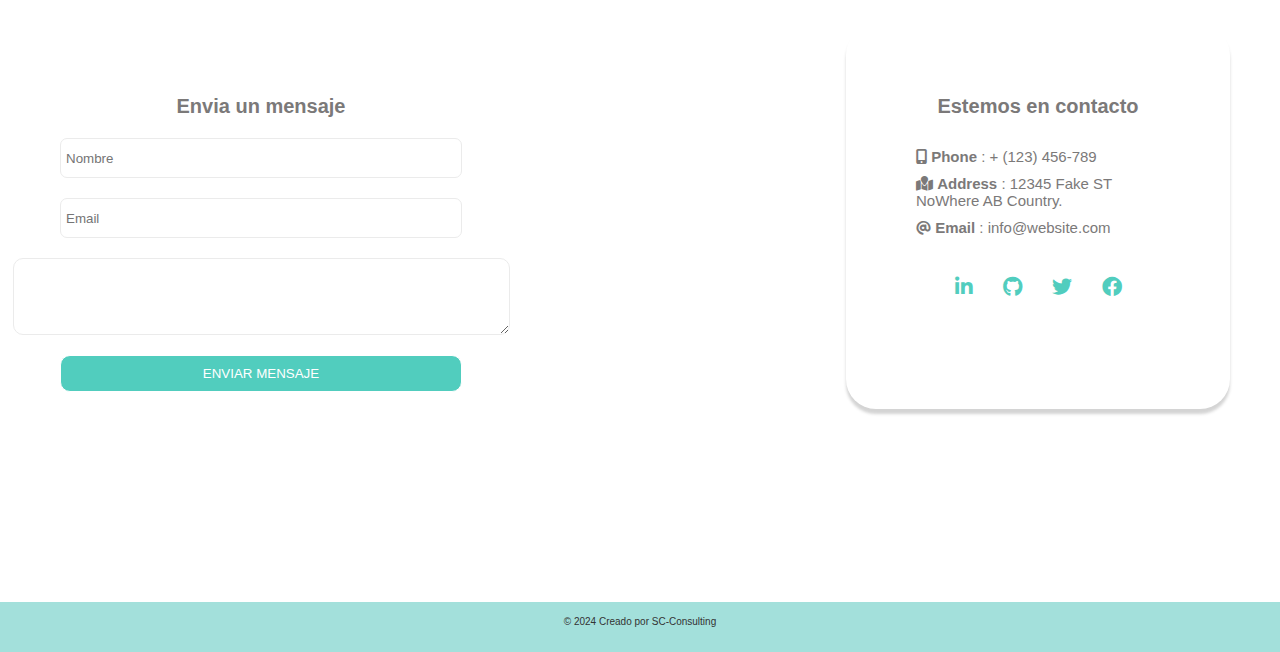
==== commit 0ca52d5a: "estilizar services" ====
--- a/index.html
+++ b/index.html
@@ -6,6 +6,7 @@
     <meta name="viewport" content="width=device-width, initial-scale=1.0">
     <link rel="stylesheet" href="https://cdnjs.cloudflare.com/ajax/libs/font-awesome/6.0.0-beta3/css/all.min.css">
     <link rel="stylesheet" href="styles.css">
+    <link rel="stylesheet" href="queries.css">
     <title>Nydia's Portfolio</title>
 </head>
 
@@ -195,19 +196,19 @@
             <div class="stats">
                 <div class="stats_projects">
                     <i class="fa-regular fa-clock"></i>
-                    <p><span>50k</span> Proyectos Realizados</p>
+                    <p>50k<span>Proyectos Realizados</span> </p>
                 </div>
                 <div class="stats_hours">
                     <i class="fa-regular fa-clock"></i>
-                    <p><span>500</span> Hours Worked</p>
+                    <p>500<span>Hours Worked</span> </p>
                 </div>
                 <div class="stats_clients">
                     <i class="fa-regular fa-face-smile"></i>
-                    <p><span>200K</span> Happy Clients</p>
+                    <p>200K<span>Happy Clients</span> </p>
                 </div>
                 <div class="stats_coffee">
                     <i class="fa-solid fa-mug-hot"></i>
-                    <p><span>2k</span> Coffee Drinked</p>
+                    <p>2k<span>Coffee Drinked</span> </p>
                 </div>
             </div>
         </section>
@@ -269,9 +270,9 @@
 
         </section>
 
-        <section class="Contacto" id="contact">
-            <div>
-                <iframe
+        <section class="contacto" id="contact">
+            <div class="mapa">
+                <iframe class="google_map"
                     src="https://www.google.com/maps/embed?pb=!1m18!1m12!1m3!1d3901.1238017538526!2d-86.16240792468766!3d12.103676233311678!2m3!1f0!2f0!3f0!3m2!1i1024!2i768!4f13.1!3m3!1m2!1s0x8f73f913a1ed386f%3A0xdb71e67b6a895c24!2sSC-Consulting!5e0!3m2!1ses!2sni!4v1730415334744!5m2!1ses!2sni"
                     width="1500" height="600" style="border:0;" allowfullscreen="" loading="lazy"></iframe>
             </div>
@@ -279,7 +280,7 @@
                 <h2>Envia un mensaje</h2>
                 <input type="text" name="Nombre" id="nombre" placeholder="Nombre">
                 <input type="text" name="Email" id="email" placeholder="Email">
-                <textarea name="message" id="message"></textarea>
+                <textarea name="message" id="message" cols="60" rows="5"></textarea>
                 <button type="submit">Enviar mensaje</button>
             </form>
             <div class="contact_address">
@@ -313,4 +314,4 @@
     <footer>© 2024 Creado por SC-Consulting</footer>
 </body>
 
-</html>
+</html>--- a/styles.css
+++ b/styles.css
@@ -45,7 +45,7 @@
 }
 .hero img {
   width: 100vw;
-  height: 80vh;
+  height: 85vh;
   filter: brightness(40%);
 }
 
@@ -256,10 +256,10 @@
 }
 
 .resume_hr {
-  margin-bottom: 2rem;
+  margin-bottom: 1.4rem;
 }
 .item h2 {
-  font-size: 2rem;
+  font-size: 2.5rem;
   font-weight: 300;
 }
 
@@ -367,111 +367,135 @@
   justify-content: space-around;
   align-items: center;
 }
+
+.stats p {
+  font-size: 5rem;
+  color: #fff;
+}
+
+.stats span {
+  font-size: 1.5rem;
+  color: #868686;
+}
+/*SERVICES SECTION*/
+.services {
+  width: 100vw;
+  padding: 10rem;
+  display: flex;
+  flex-wrap: wrap;
+  gap: 3rem;
+}
+.services h2 {
+  width: 100%;
+  font-size: 3rem;
+  font-weight: 300;
+}
+.services div {
+  width: 30%;
+}
+.services p {
+  font-size: 1.5rem;
+}
+.services h2,
+.services div {
+  padding-left: 5rem;
+}
+
+/* CONTACTO SECTION */
+.contacto {
+  display: flex;
+  position: relative;
+}
+
+.google_map {
+  filter: brightness(50%);
+}
+form {
+  display: flex;
+  flex-flow: column;
+  width: 40%;
+  position: absolute;
+  top: 2.5rem;
+  left: 2rem;
+  background: white;
+  padding: 7rem 7rem 7rem 4rem;
+  gap: 2rem;
+  border-radius: 3rem;
+  align-items: center;
+}
+
+form h2 {
+  font-size: 2rem;
+  color: #7b7979;
+}
+
+form input {
+  width: 100%;
+  height: 4rem;
+  border: 1px solid #ebebeb;
+  border-radius: 0.7rem;
+  padding: 0.5rem;
+}
+form textarea {
+  border-radius: 1rem;
+  border: 1px solid #ebebeb;
+}
+
+form button {
+  width: 100%;
+  padding: 1rem;
+  border: 1px solid white;
+  border-radius: 1rem;
+  background: #51cdbe;
+  color: white;
+  text-transform: uppercase;
+}
+.contact_address {
+  width: 30%;
+  height: auto;
+  background-color: white;
+  position: absolute;
+  top: 2.5rem;
+  right: 5rem;
+  padding: 7rem;
+  border-radius: 3rem;
+  display: flex;
+  flex-flow: column;
+  align-items: center;
+  color: #7b7979;
+  box-shadow: 0 0.5rem 3px rgba(60, 60, 60, 0.221);
+}
+
+.contact_address h3 {
+  font-size: 2rem;
+  padding-bottom: 3rem;
+}
+
+.contact_address ul {
+  list-style: none;
+}
+.contact_address ul li {
+  font-size: 1.5rem;
+  padding-bottom: 1rem;
+}
+
+.contact_address nav ul {
+  margin-top: 3rem;
+  padding-bottom: 3rem;
+  display: flex;
+  gap: 3rem;
+}
+
+.contact_address nav ul li {
+  font-size: 2rem;
+  color: #51cdbe;
+}
+/* FOOTER */
+
+footer {
+  height: 5rem;
+  background: #a3e0db;
+  text-align: center;
+  line-height: 4;
+}
 /* MEDIAS QUERIES*/
-
-@media only screen and (max-width: 600px) {
-  html {
-    font-size: 50%;
-  }
-
-  .hero img {
-    width: 100vw;
-    height: 70vh;
-  }
-
-  .hero_content {
-    position: absolute;
-    top: 28%;
-    left: 5rem;
-  }
-  .hero_content h2 {
-    font-size: 3.5rem;
-  }
-
-  .hero_content h1 {
-    color: whitesmoke;
-    font-size: 8rem;
-    font-weight: 500;
-  }
-
-  .hero_content p {
-    font-size: 1.5rem;
-    letter-spacing: 0.3rem;
-  }
-  .img_header {
-    display: none;
-  }
-
-  .about {
-    width: 100vw; /* Usa el ancho total de la ventana */
-    height: auto; /* Deja que la altura se ajuste automáticamente */
-    display: flex; /* Activa Flexbox */
-    flex-direction: column; /* Organiza los elementos en columna */
-    align-items: flex-start; /* Alinea los items al inicio (izquierda) */
-    justify-content: flex-start; /* Alinea los items al inicio (arriba) */
-    padding: 1rem; /* Agrega un poco de padding opcional */
-  }
-  .about article {
-    width: 100%; /* Asegúrate de que los artículos ocupen todo el ancho */
-    margin-bottom: 2rem; /* Espaciado entre los artículos */
-    border: 1px solid #ebebeb;
-  }
-  .about article:last-of-type {
-    border: 1px solid #ebebeb;
-  }
-  .resume {
-    width: 100vw;
-  }
-  .resume > h2 {
-    padding-left: 5rem;
-  }
-  .item {
-    width: 100%;
-    border: 1px solid #ebebeb;
-    height: auto;
-    margin-left: 3rem;
-    margin-right: 5rem;
-  }
-  .item_skills {
-    width: 100%;
-    border: none;
-    height: auto;
-    margin: 0;
-    padding-left: 3rem;
-    padding-right: 5rem;
-  }
-  .language {
-    position: relative;
-    top: 0rem;
-    left: 0rem;
-  }
-
-  .en_70 {
-    top: 17.9rem;
-  }
-  .fr_10 {
-    top: 23.75rem;
-  }
-  .hyc_60 {
-    top: 12.07rem;
-  }
-  .js_40 {
-    width: 40%;
-    border: 5px solid #f4ae5e;
-    border-radius: 5rem 0 0 5rem;
-    position: absolute;
-    top: 17.9rem;
-  }
-  .react_40 {
-    top: 23.7rem;
-  }
-  .nd_30 {
-    top: 29.55rem;
-  }
-  .psql_30 {
-    top: 35.3rem;
-  }
-  .stats {
-    margin: 0;
-  }
-}
--- a/queries.css
+++ b/queries.css
@@ -0,0 +1,106 @@
+@media only screen and (max-width: 600px) {
+  html {
+    font-size: 50%;
+  }
+
+  .hero img {
+    width: 100vw;
+    height: 70vh;
+  }
+
+  .hero_content {
+    position: absolute;
+    top: 28%;
+    left: 5rem;
+  }
+  .hero_content h2 {
+    font-size: 3.5rem;
+  }
+
+  .hero_content h1 {
+    color: whitesmoke;
+    font-size: 8rem;
+    font-weight: 500;
+  }
+
+  .hero_content p {
+    font-size: 1.5rem;
+    letter-spacing: 0.3rem;
+  }
+  .img_header {
+    display: none;
+  }
+
+  .about {
+    width: 100vw; /* Usa el ancho total de la ventana */
+    height: auto; /* Deja que la altura se ajuste automáticamente */
+    display: flex; /* Activa Flexbox */
+    flex-direction: column; /* Organiza los elementos en columna */
+    align-items: flex-start; /* Alinea los items al inicio (izquierda) */
+    justify-content: flex-start; /* Alinea los items al inicio (arriba) */
+    padding: 1rem; /* Agrega un poco de padding opcional */
+  }
+  .about article {
+    width: 100%; /* Asegúrate de que los artículos ocupen todo el ancho */
+    margin-bottom: 2rem; /* Espaciado entre los artículos */
+    border: 1px solid #ebebeb;
+  }
+  .about article:last-of-type {
+    border: 1px solid #ebebeb;
+  }
+  .resume {
+    width: 100vw;
+  }
+  .resume > h2 {
+    padding-left: 5rem;
+  }
+  .item {
+    width: 100%;
+    border: 1px solid #ebebeb;
+    height: auto;
+    margin-left: 3rem;
+    margin-right: 5rem;
+  }
+  .item_skills {
+    width: 100%;
+    border: none;
+    height: auto;
+    margin: 0;
+    padding-left: 3rem;
+    padding-right: 5rem;
+  }
+  .language {
+    position: relative;
+    top: 0rem;
+    left: 0rem;
+  }
+
+  .en_70 {
+    top: 17.9rem;
+  }
+  .fr_10 {
+    top: 23.75rem;
+  }
+  .hyc_60 {
+    top: 12.07rem;
+  }
+  .js_40 {
+    width: 40%;
+    border: 5px solid #f4ae5e;
+    border-radius: 5rem 0 0 5rem;
+    position: absolute;
+    top: 17.9rem;
+  }
+  .react_40 {
+    top: 23.7rem;
+  }
+  .nd_30 {
+    top: 29.55rem;
+  }
+  .psql_30 {
+    top: 35.3rem;
+  }
+  .stats {
+    margin: 0;
+  }
+}
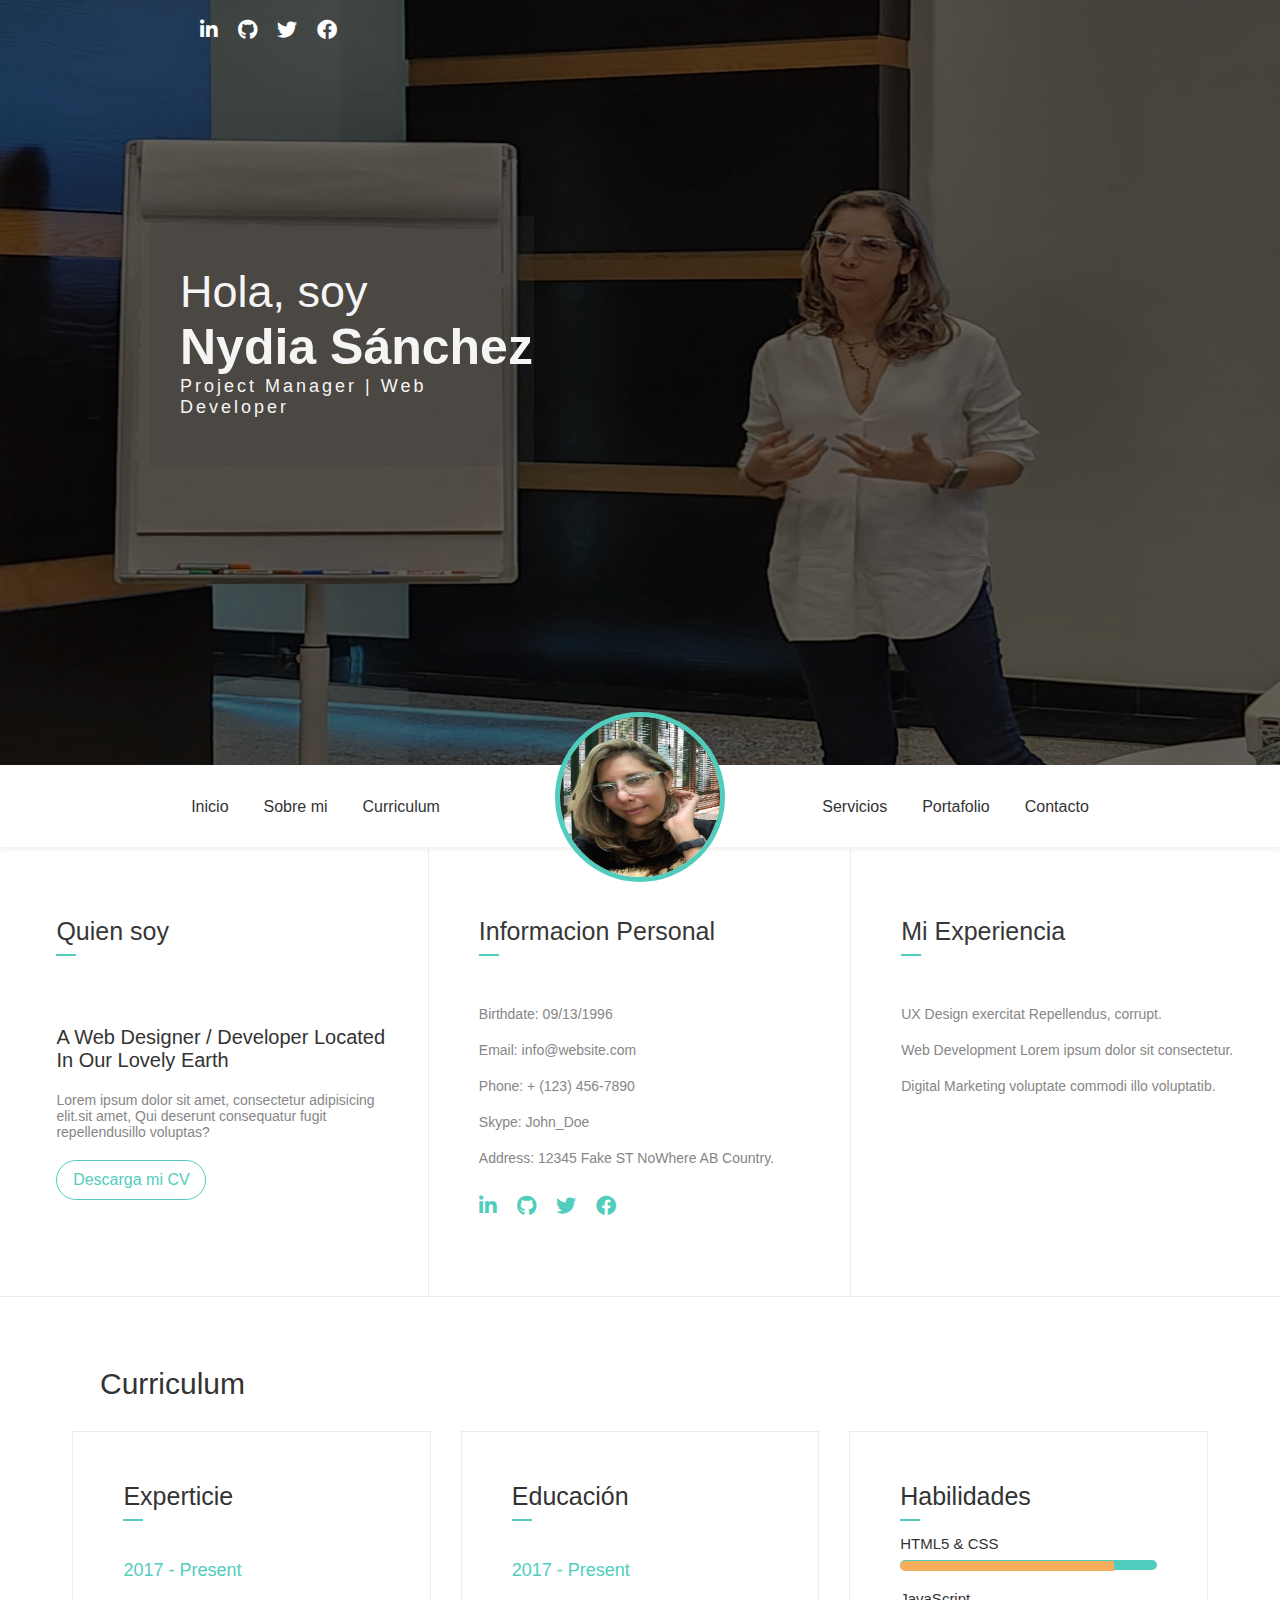
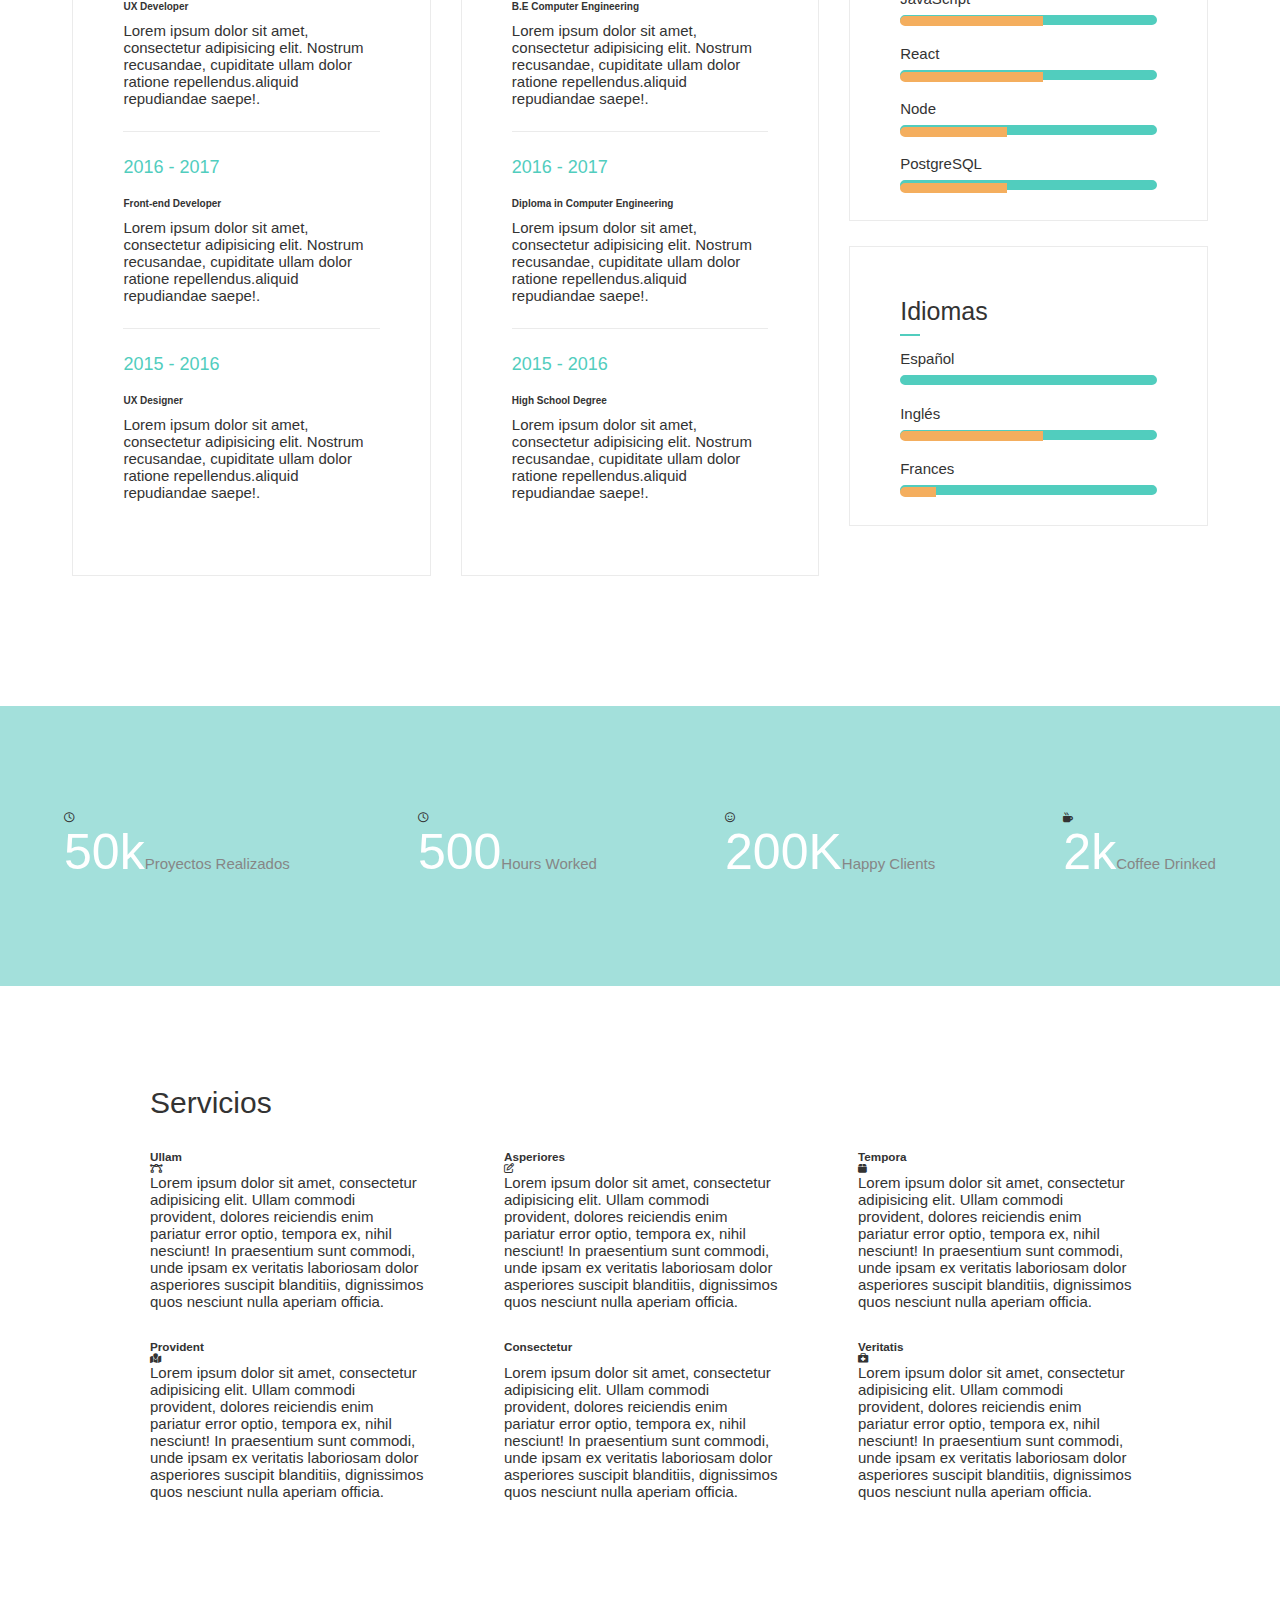
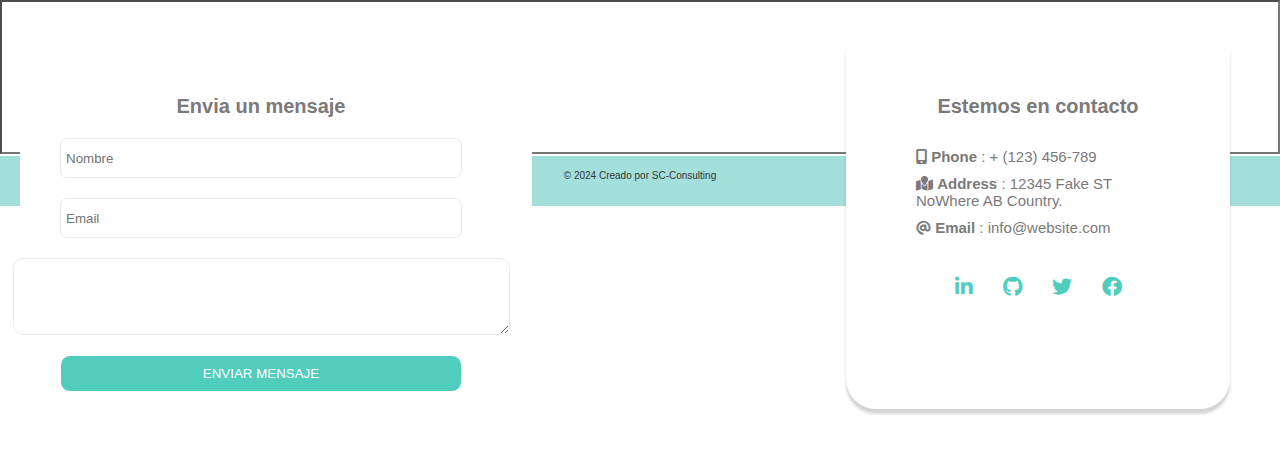
==== commit 3811d3fa: "fix map styles" ====
--- a/index.html
+++ b/index.html
@@ -274,7 +274,7 @@
             <div class="mapa">
                 <iframe class="google_map"
                     src="https://www.google.com/maps/embed?pb=!1m18!1m12!1m3!1d3901.1238017538526!2d-86.16240792468766!3d12.103676233311678!2m3!1f0!2f0!3f0!3m2!1i1024!2i768!4f13.1!3m3!1m2!1s0x8f73f913a1ed386f%3A0xdb71e67b6a895c24!2sSC-Consulting!5e0!3m2!1ses!2sni!4v1730415334744!5m2!1ses!2sni"
-                    width="1500" height="600" style="border:0;" allowfullscreen="" loading="lazy"></iframe>
+                    allowfullscreen="" loading="lazy"></iframe>
             </div>
             <form>
                 <h2>Envia un mensaje</h2>
--- a/styles.css
+++ b/styles.css
@@ -409,6 +409,8 @@
 
 .google_map {
   filter: brightness(50%);
+  width: 100vw;
+  height: auto;
 }
 form {
   display: flex;
--- a/queries.css
+++ b/queries.css
@@ -1,6 +1,10 @@
 @media only screen and (max-width: 600px) {
   html {
     font-size: 50%;
+  }
+
+  body {
+    overflow-x: hidden;
   }
 
   .hero img {
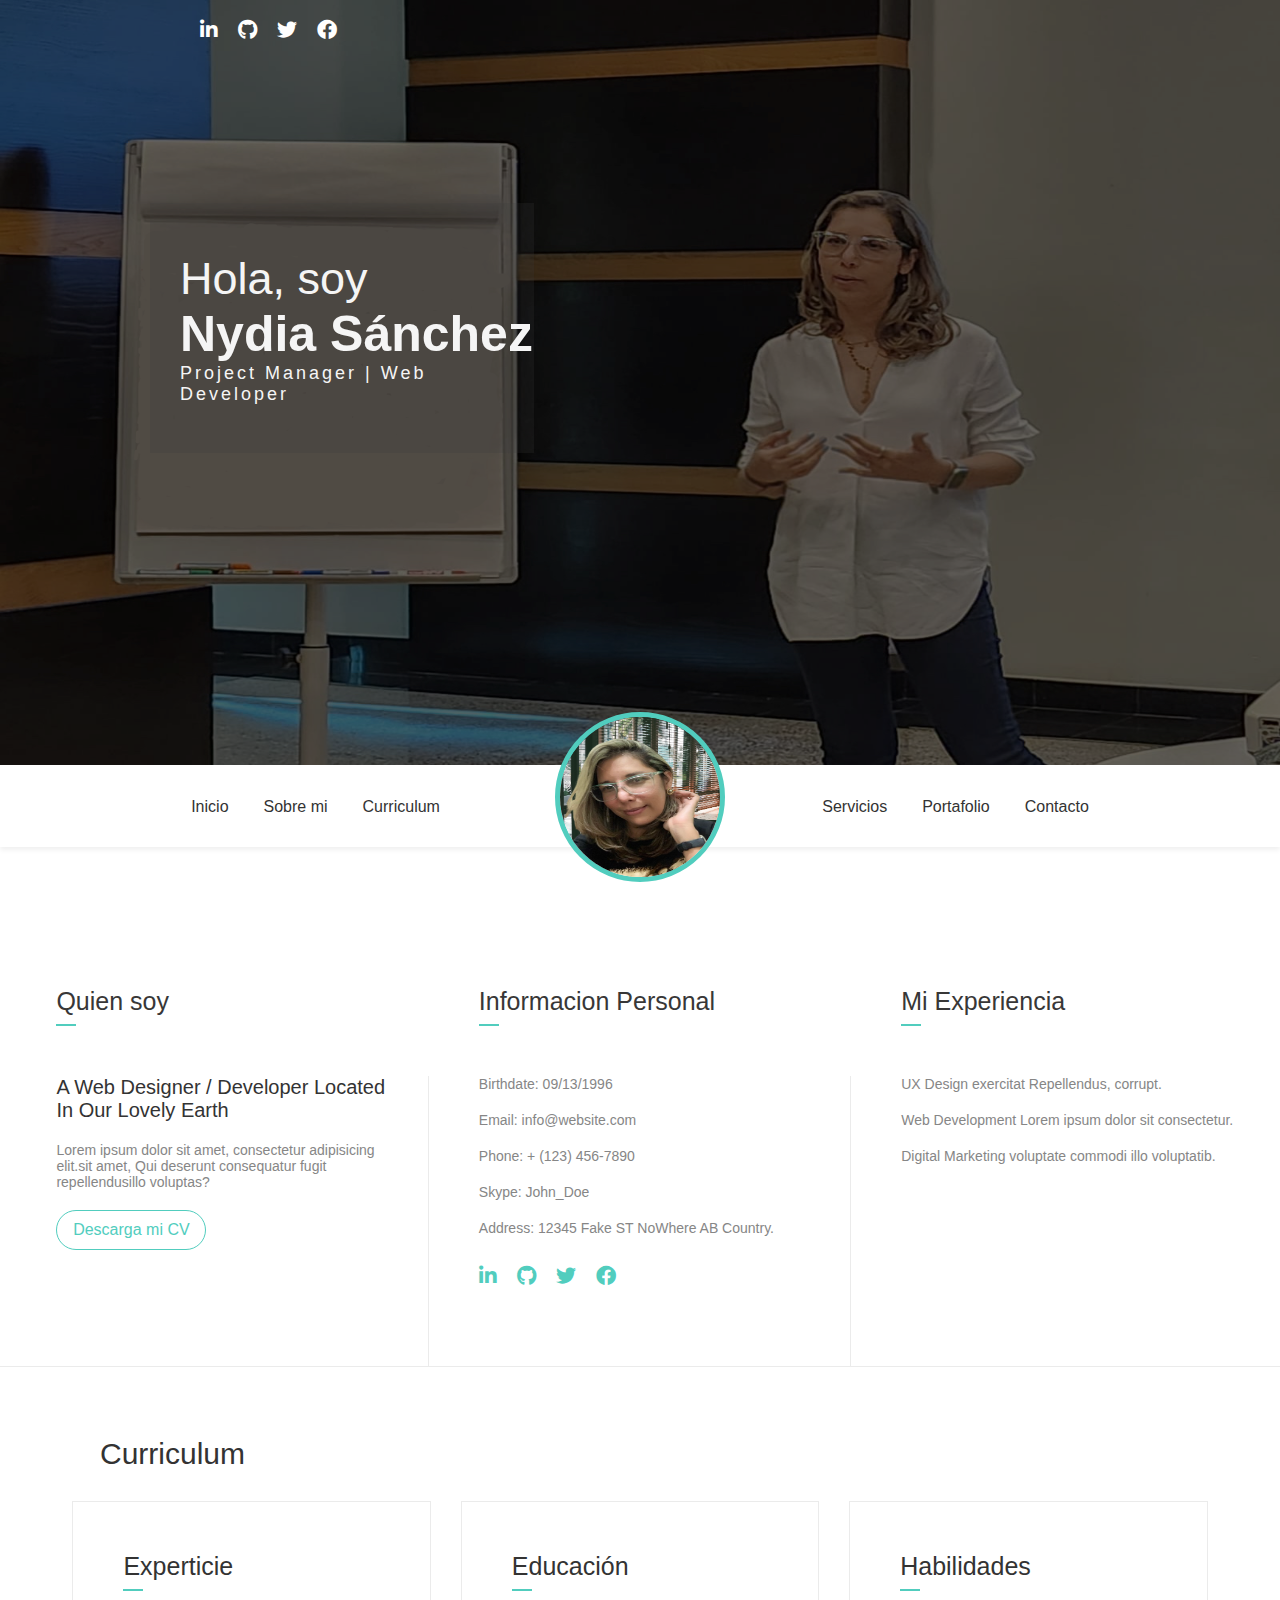
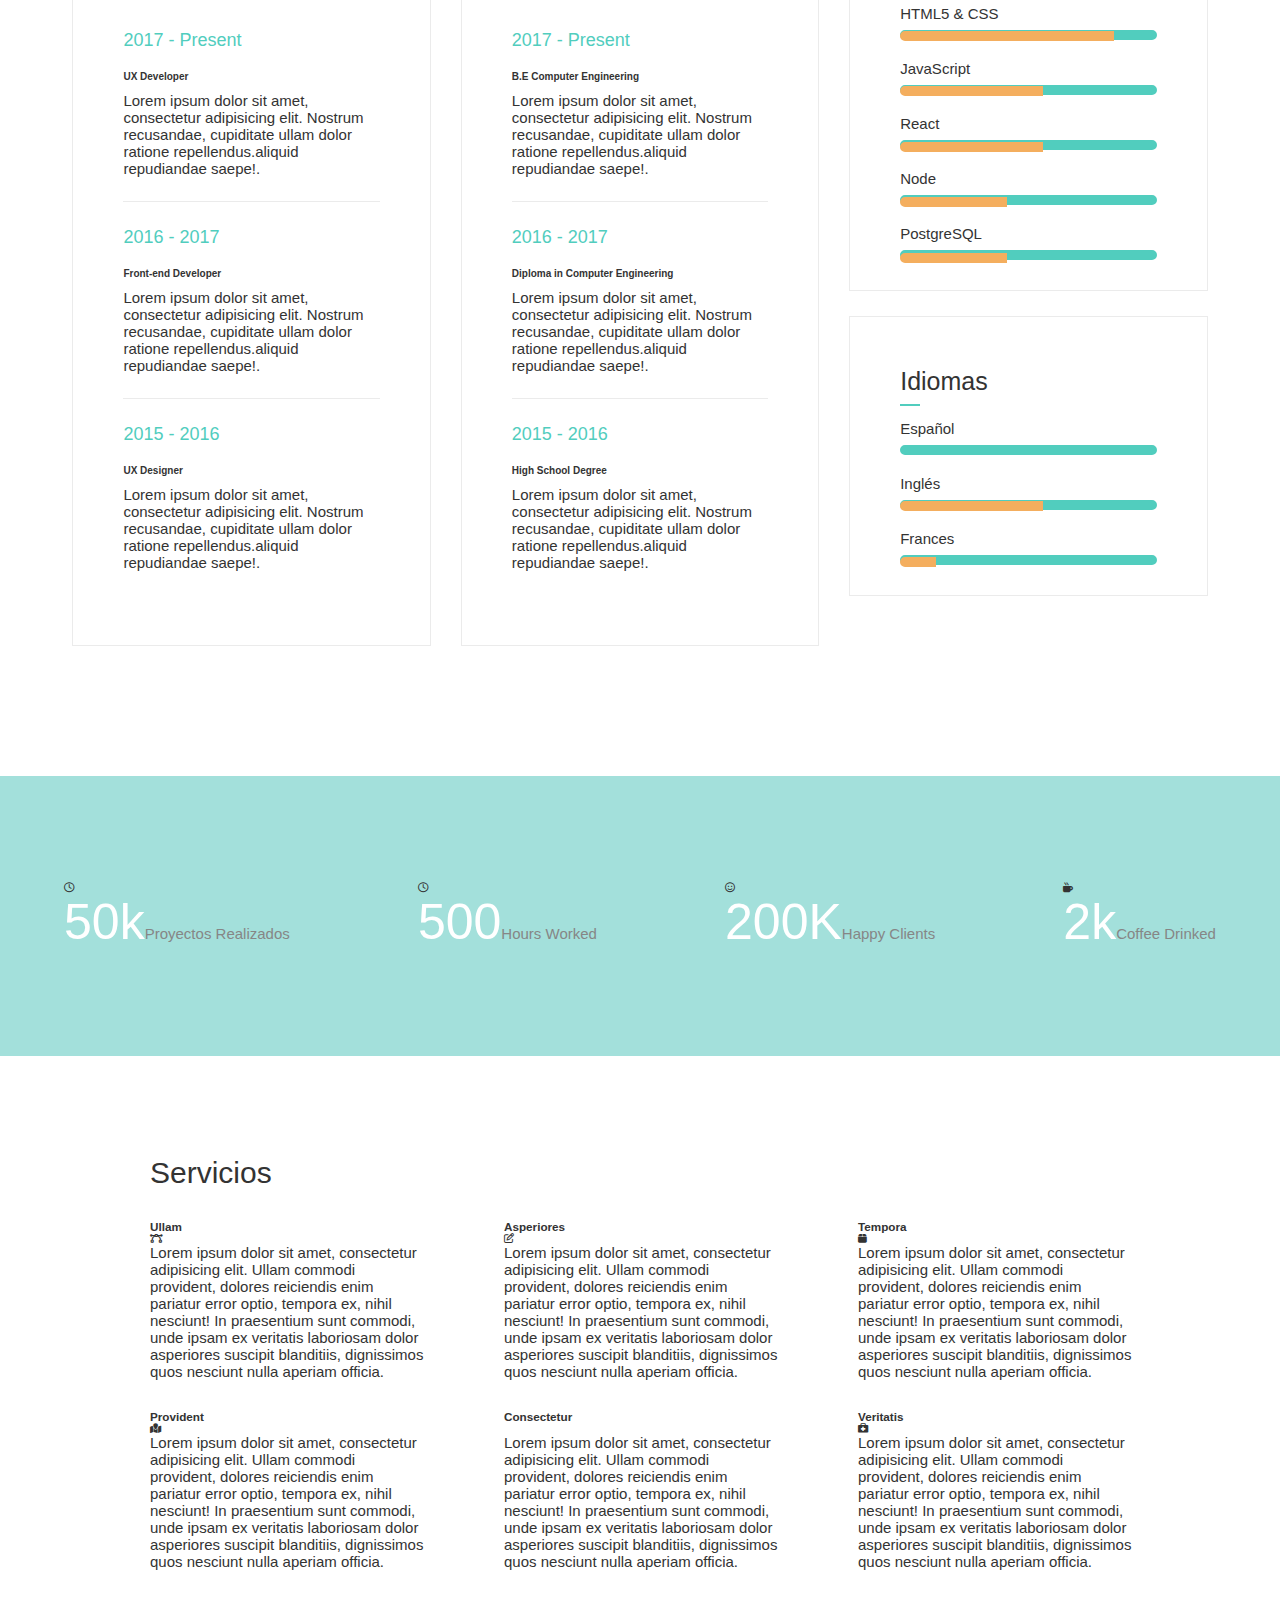
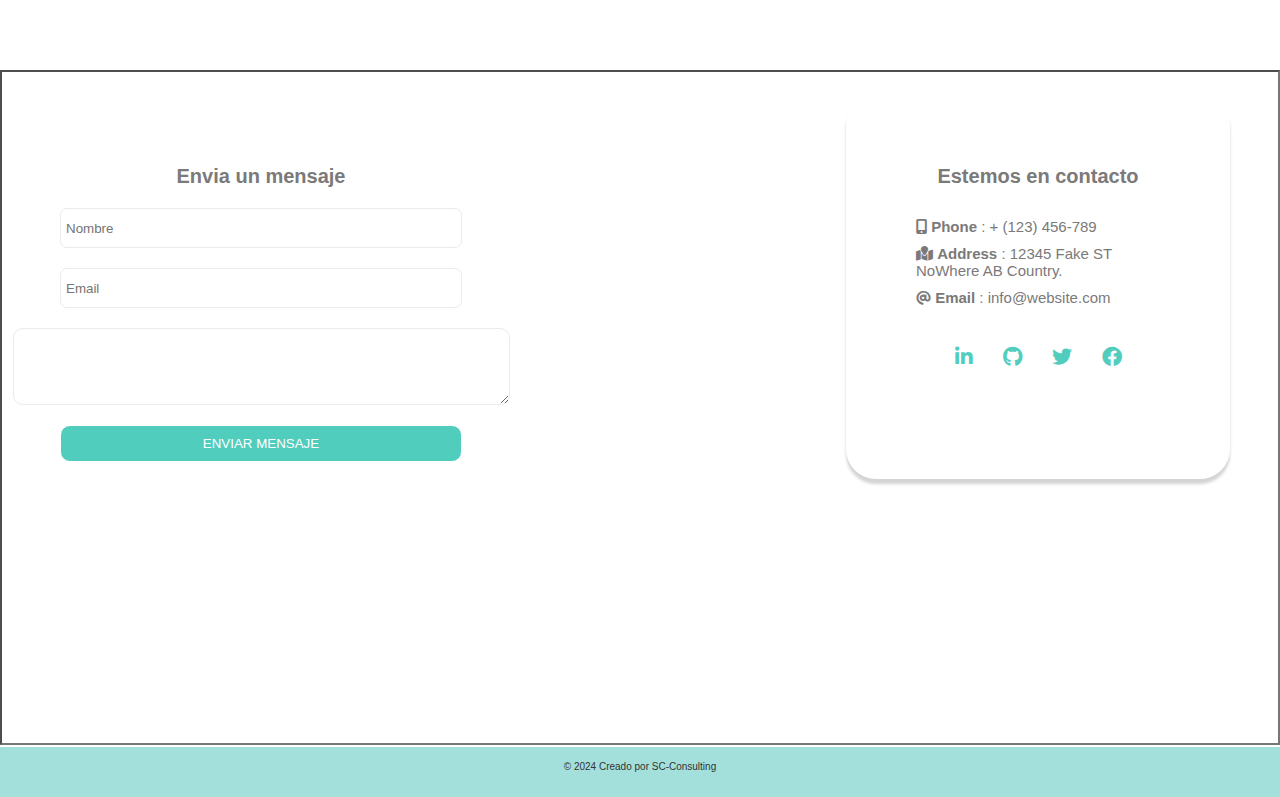
==== commit 88d7ce1f: "add js animation" ====
--- a/index.html
+++ b/index.html
@@ -1,317 +1,364 @@
 <!DOCTYPE html>
 <html lang="es">
-
-<head>
-    <meta charset="UTF-8">
-    <meta name="viewport" content="width=device-width, initial-scale=1.0">
-    <link rel="stylesheet" href="https://cdnjs.cloudflare.com/ajax/libs/font-awesome/6.0.0-beta3/css/all.min.css">
-    <link rel="stylesheet" href="styles.css">
-    <link rel="stylesheet" href="queries.css">
+  <head>
+    <meta charset="UTF-8" />
+    <meta name="viewport" content="width=device-width, initial-scale=1.0" />
+    <link
+      rel="stylesheet"
+      href="https://cdnjs.cloudflare.com/ajax/libs/font-awesome/6.0.0-beta3/css/all.min.css"
+    />
+    <link rel="stylesheet" href="styles.css" />
+    <link rel="stylesheet" href="queries.css" />
     <title>Nydia's Portfolio</title>
-</head>
-
-<body>
+  </head>
+
+  <body>
     <header id="home">
-        <nav class="header_nav">
-            <ul class="rrss">
-                <li><i class="fa-brands fa-linkedin-in color_rrss"></i></li>
-                <li><i class="fa-brands fa-github color_rrss"></i></li>
-                <li><i class="fa-brands fa-twitter color_rrss"></i></li>
-                <li><i class="fa-brands fa-facebook color_rrss"></i></li>
-            </ul>
-        </nav>
-
-        <section class="hero">
-            <img src="imgs/header.JPG" alt="Workshop Nydia Sanchez" />
-            <div class="hero_content">
-                <h2>Hola, soy</h2>
-                <h1>Nydia Sánchez</h1>
-                <p>Project Manager | Web Developer</p>
-            </div>
-        </section>
-
-        <nav class="menu_nav">
-            <ul class="menu">
-                <li><a href="#home"> Inicio</a> </li>
-                <li><a href="#about"> Sobre mi</a></li>
-                <li><a href="#cv"> Curriculum</a></li>
-            </ul>
-
-            <img src="imgs/avatar.png" alt="avatar Nydia Sanchez" class="img_header">
-            <div class="name_hero active">
-                <h2>Nydia Sánchez</h2>
-                <h3>Project Manager | Web Developer</h3>
-            </div>
-            <ul class="menu">
-                <li><a href="#services">Servicios</a></li>
-                <li><a href="#portfolio">Portafolio</a></li>
-                <li><a href="#contact">Contacto</a></li>
-            </ul>
-        </nav>
-
+      <nav class="header_nav">
+        <ul class="rrss">
+          <li><i class="fa-brands fa-linkedin-in color_rrss"></i></li>
+          <li><i class="fa-brands fa-github color_rrss"></i></li>
+          <li><i class="fa-brands fa-twitter color_rrss"></i></li>
+          <li><i class="fa-brands fa-facebook color_rrss"></i></li>
+        </ul>
+      </nav>
+
+      <section class="hero">
+        <img src="imgs/header.JPG" alt="Workshop Nydia Sanchez" />
+        <div class="hero_content">
+          <h2>Hola, soy</h2>
+          <h1>Nydia Sánchez</h1>
+          <p>Project Manager | Web Developer</p>
+        </div>
+      </section>
+
+      <nav class="menu_nav">
+        <ul class="menu">
+          <li><a href="#home"> Inicio</a></li>
+          <li><a href="#about"> Sobre mi</a></li>
+          <li><a href="#cv"> Curriculum</a></li>
+        </ul>
+
+        <img
+          src="imgs/avatar.png"
+          alt="avatar Nydia Sanchez"
+          class="img_header"
+        />
+        <div class="name_hero active">
+          <h2>Nydia Sánchez</h2>
+          <h3>Project Manager | Web Developer</h3>
+        </div>
+        <ul class="menu">
+          <li><a href="#services">Servicios</a></li>
+          <li><a href="#portfolio">Portafolio</a></li>
+          <li><a href="#contact">Contacto</a></li>
+        </ul>
+      </nav>
     </header>
     <main>
-        <section class="about" id="about">
-            <article>
-                <header class="about_header">
-                    <h2>Quien soy</h2>
-                    <hr>
-                </header>
-
-                <h3>A Web Designer / Developer Located In Our Lovely Earth</h3>
-                <p>
-                    Lorem ipsum dolor sit amet, consectetur adipisicing elit.sit amet, Qui deserunt consequatur fugit
-                    repellendusillo voluptas?</p>
-                <button class="btn_cv">Descarga mi CV</button>
-            </article>
-
-            <article>
-                <header class="about_header">
-                    <h2>Informacion Personal</h2>
-                    <hr>
-                </header>
-                <p> <b>Birthdate</b>: 09/13/1996</p>
-                <p> <b> Email</b>: info@website.com</p>
-                <p> <b>Phone</b>: + (123) 456-7890</p>
-                <p> <b>Skype</b>: John_Doe</p>
-                <p> <b>Address</b>: 12345 Fake ST NoWhere AB Country.</p>
-
-                <nav class="header_nav__about">
-                    <ul class="rrss__nav">
-                        <li><i class="fa-brands fa-linkedin-in color_rrss__green"></i></li>
-                        <li><i class="fa-brands fa-github color_rrss__green"></i></li>
-                        <li><i class="fa-brands fa-twitter color_rrss__green"></i></li>
-                        <li><i class="fa-brands fa-facebook color_rrss__green"></i></li>
-                    </ul>
-                </nav>
-            </article>
-
-            <article>
-                <header class="about_header">
-                    <h2>
-                        Mi Experiencia
-                    </h2>
-                    <hr>
-                </header>
-                <p>UX Design exercitat Repellendus, corrupt. </p>
-                <p>Web Development Lorem ipsum dolor sit consectetur. </p>
-                <p>Digital
-                    Marketing voluptate commodi illo voluptatib.</p>
-            </article>
-        </section>
-
-        <section class="resume" id="cv">
-            <h2>Curriculum</h2>
-            <div class="item expertise">
-                <h2>Experticie</h2>
-                <hr class="resume_hr">
-                <div class="item_content">
-                    <h3>2017 - Present</h3>
-                    <h4>UX Developer</h4>
-                    <p>Lorem ipsum dolor sit amet, consectetur adipisicing elit. Nostrum recusandae, cupiditate ullam
-                        dolor ratione repellendus.aliquid repudiandae saepe!.</p>
-                </div>
-                <div class="item_content">
-                    <h3>2016 - 2017</h3>
-                    <h4>Front-end Developer</h4>
-                    <p>Lorem ipsum dolor sit amet, consectetur adipisicing elit. Nostrum recusandae, cupiditate ullam
-                        dolor ratione repellendus.aliquid repudiandae saepe!.</p>
-                </div>
-                <div class="item_content">
-                    <h3>2015 - 2016</h3>
-                    <h4>UX Designer</h4>
-                    <p>Lorem ipsum dolor sit amet, consectetur adipisicing elit. Nostrum recusandae, cupiditate ullam
-                        dolor ratione repellendus.aliquid repudiandae saepe!.</p>
-                </div>
-            </div>
-            <div class="item education">
-                <h2>Educación</h2>
-                <hr class="resume_hr">
-                <div class="item_content">
-                    <h3>2017 - Present</h3>
-                    <h4>B.E Computer Engineering</h4>
-                    <p>Lorem ipsum dolor sit amet, consectetur adipisicing elit. Nostrum recusandae, cupiditate ullam
-                        dolor ratione repellendus.aliquid repudiandae saepe!.</p>
-                </div>
-                <div class="item_content">
-                    <h3>2016 - 2017</h3>
-                    <h4>Diploma in Computer Engineering</h4>
-                    <p>Lorem ipsum dolor sit amet, consectetur adipisicing elit. Nostrum recusandae, cupiditate ullam
-                        dolor ratione repellendus.aliquid repudiandae saepe!.</p>
-                </div>
-                <div class="item_content">
-                    <h3>2015 - 2016</h3>
-                    <h4>High School Degree</h4>
-                    <p>Lorem ipsum dolor sit amet, consectetur adipisicing elit. Nostrum recusandae, cupiditate ullam
-                        dolor ratione repellendus.aliquid repudiandae saepe!.</p>
-                </div>
-            </div>
-            <div class="item item_skills">
-                <div class="skills">
-                    <h2>Habilidades</h2>
-                    <hr class="resume_hr">
-                    <ul>
-                        <li>HTML5 & CSS
-                            <hr class="hyc">
-                            <hr class="hyc_60">
-                        </li>
-                        <li>JavaScript
-                            <hr class="js">
-                            <hr class="js_40">
-                        </li>
-                        <li>React
-                            <hr class="react">
-                            <hr class="react_40">
-                        </li>
-                        <li>Node
-                            <hr class="nd">
-                            <hr class="nd_30">
-                        </li>
-                        <li>PostgreSQL
-                            <hr class="psql">
-                            <hr class="psql_30">
-                        </li>
-
-                    </ul>
-                </div>
-                <div class="language">
-                    <h2>Idiomas</h2>
-                    <hr class="resume_hr">
-                    <ul>
-                        <li>Español
-                            <hr class="es">
-                        </li>
-                        <li>Inglés
-                            <hr class="en">
-                            <hr class="en_70">
-                        </li>
-                        <li>Frances
-                            <hr class="fr">
-                            <hr class="fr_10">
-                        </li>
-                    </ul>
-                </div>
-            </div>
-
-            <div class="stats">
-                <div class="stats_projects">
-                    <i class="fa-regular fa-clock"></i>
-                    <p>50k<span>Proyectos Realizados</span> </p>
-                </div>
-                <div class="stats_hours">
-                    <i class="fa-regular fa-clock"></i>
-                    <p>500<span>Hours Worked</span> </p>
-                </div>
-                <div class="stats_clients">
-                    <i class="fa-regular fa-face-smile"></i>
-                    <p>200K<span>Happy Clients</span> </p>
-                </div>
-                <div class="stats_coffee">
-                    <i class="fa-solid fa-mug-hot"></i>
-                    <p>2k<span>Coffee Drinked</span> </p>
-                </div>
-            </div>
-        </section>
-
-
-        <section class="services" id="services">
-            <h2>Servicios</h2>
-            <div>
-                <h3>Ullam</h3>
-                <i class="fa-solid fa-bezier-curve"></i>
-                <p>Lorem ipsum dolor sit amet, consectetur adipisicing elit. Ullam commodi provident, dolores reiciendis
-                    enim pariatur error optio, tempora ex, nihil nesciunt! In praesentium sunt commodi, unde ipsam ex
-                    veritatis laboriosam dolor asperiores suscipit blanditiis, dignissimos quos nesciunt nulla aperiam
-                    officia.</p>
-            </div>
-            <div>
-                <h3>Asperiores</h3>
-                <i class="fa-regular fa-pen-to-square"></i>
-                <p>Lorem ipsum dolor sit amet, consectetur adipisicing elit. Ullam commodi provident, dolores reiciendis
-                    enim pariatur error optio, tempora ex, nihil nesciunt! In praesentium sunt commodi, unde ipsam ex
-                    veritatis laboriosam dolor asperiores suscipit blanditiis, dignissimos quos nesciunt nulla aperiam
-                    officia.</p>
-            </div>
-            <div>
-                <h3>Tempora</h3>
-                <i class="fa-solid fa-box"></i>
-                <p>Lorem ipsum dolor sit amet, consectetur adipisicing elit. Ullam commodi provident, dolores reiciendis
-                    enim pariatur error optio, tempora ex, nihil nesciunt! In praesentium sunt commodi, unde ipsam ex
-                    veritatis laboriosam dolor asperiores suscipit blanditiis, dignissimos quos nesciunt nulla aperiam
-                    officia.</p>
-            </div>
-            <div>
-                <h3>Provident</h3>
-                <i class="fa-solid fa-map-location"></i>
-                <p>Lorem ipsum dolor sit amet, consectetur adipisicing elit. Ullam commodi provident, dolores reiciendis
-                    enim pariatur error optio, tempora ex, nihil nesciunt! In praesentium sunt commodi, unde ipsam ex
-                    veritatis laboriosam dolor asperiores suscipit blanditiis, dignissimos quos nesciunt nulla aperiam
-                    officia.</p>
-            </div>
-            <div>
-                <h3>Consectetur</h3>
-                <i class="fa-solid fa-chart-simple"></i>
-                <p>Lorem ipsum dolor sit amet, consectetur adipisicing elit. Ullam commodi provident, dolores reiciendis
-                    enim pariatur error optio, tempora ex, nihil nesciunt! In praesentium sunt commodi, unde ipsam ex
-                    veritatis laboriosam dolor asperiores suscipit blanditiis, dignissimos quos nesciunt nulla aperiam
-                    officia.</p>
-            </div>
-            <div>
-                <h3>Veritatis</h3>
-                <i class="fa-solid fa-briefcase-medical"></i>
-                <p>Lorem ipsum dolor sit amet, consectetur adipisicing elit. Ullam commodi provident, dolores reiciendis
-                    enim pariatur error optio, tempora ex, nihil nesciunt! In praesentium sunt commodi, unde ipsam ex
-                    veritatis laboriosam dolor asperiores suscipit blanditiis, dignissimos quos nesciunt nulla aperiam
-                    officia.</p>
-            </div>
-        </section>
-
-        <section class="portfolio" id="portfolio">
-
-        </section>
-
-        <section class="contacto" id="contact">
-            <div class="mapa">
-                <iframe class="google_map"
-                    src="https://www.google.com/maps/embed?pb=!1m18!1m12!1m3!1d3901.1238017538526!2d-86.16240792468766!3d12.103676233311678!2m3!1f0!2f0!3f0!3m2!1i1024!2i768!4f13.1!3m3!1m2!1s0x8f73f913a1ed386f%3A0xdb71e67b6a895c24!2sSC-Consulting!5e0!3m2!1ses!2sni!4v1730415334744!5m2!1ses!2sni"
-                    allowfullscreen="" loading="lazy"></iframe>
-            </div>
-            <form>
-                <h2>Envia un mensaje</h2>
-                <input type="text" name="Nombre" id="nombre" placeholder="Nombre">
-                <input type="text" name="Email" id="email" placeholder="Email">
-                <textarea name="message" id="message" cols="60" rows="5"></textarea>
-                <button type="submit">Enviar mensaje</button>
-            </form>
-            <div class="contact_address">
-                <h3>Estemos en contacto</h3>
-                <ul>
-                    <li>
-                        <i class="fa-solid fa-mobile-screen-button"></i>
-                        <b>Phone </b>: + (123) 456-789
-                    </li>
-                    <li>
-                        <i class="fa-solid fa-map-location"></i>
-                        <b>Address </b>: 12345 Fake ST NoWhere AB Country.
-                    </li>
-                    <li>
-                        <i class="fa-solid fa-at"></i>
-                        <b>Email </b>: info@website.com
-                    </li>
-                </ul>
-
-                <nav class="contact_rrss">
-                    <ul>
-                        <li><i class="fa-brands fa-linkedin-in"></i></li>
-                        <li><i class="fa-brands fa-github"></i></li>
-                        <li><i class="fa-brands fa-twitter"></i></li>
-                        <li><i class="fa-brands fa-facebook"></i></li>
-                    </ul>
-                </nav>
-            </div>
-        </section>
+      <section class="about" id="about">
+        <article>
+          <header class="about_header">
+            <h2>Quien soy</h2>
+            <hr />
+          </header>
+          <h3>A Web Designer / Developer Located In Our Lovely Earth</h3>
+          <p>
+            Lorem ipsum dolor sit amet, consectetur adipisicing elit.sit amet,
+            Qui deserunt consequatur fugit repellendusillo voluptas?
+          </p>
+          <button class="btn_cv">Descarga mi CV</button>
+        </article>
+
+        <article>
+          <header class="about_header">
+            <h2>Informacion Personal</h2>
+            <hr />
+          </header>
+          <p><b>Birthdate</b>: 09/13/1996</p>
+          <p><b> Email</b>: info@website.com</p>
+          <p><b>Phone</b>: + (123) 456-7890</p>
+          <p><b>Skype</b>: John_Doe</p>
+          <p><b>Address</b>: 12345 Fake ST NoWhere AB Country.</p>
+
+          <nav class="header_nav__about">
+            <ul class="rrss__nav">
+              <li>
+                <i class="fa-brands fa-linkedin-in color_rrss__green"></i>
+              </li>
+              <li><i class="fa-brands fa-github color_rrss__green"></i></li>
+              <li><i class="fa-brands fa-twitter color_rrss__green"></i></li>
+              <li><i class="fa-brands fa-facebook color_rrss__green"></i></li>
+            </ul>
+          </nav>
+        </article>
+
+        <article>
+          <header class="about_header">
+            <h2>Mi Experiencia</h2>
+            <hr />
+          </header>
+          <p>UX Design exercitat Repellendus, corrupt.</p>
+          <p>Web Development Lorem ipsum dolor sit consectetur.</p>
+          <p>Digital Marketing voluptate commodi illo voluptatib.</p>
+        </article>
+      </section>
+
+      <section class="resume" id="cv">
+        <h2>Curriculum</h2>
+        <div class="item expertise">
+          <h2>Experticie</h2>
+          <hr class="resume_hr" />
+          <div class="item_content">
+            <h3>2017 - Present</h3>
+            <h4>UX Developer</h4>
+            <p>
+              Lorem ipsum dolor sit amet, consectetur adipisicing elit. Nostrum
+              recusandae, cupiditate ullam dolor ratione repellendus.aliquid
+              repudiandae saepe!.
+            </p>
+          </div>
+          <div class="item_content">
+            <h3>2016 - 2017</h3>
+            <h4>Front-end Developer</h4>
+            <p>
+              Lorem ipsum dolor sit amet, consectetur adipisicing elit. Nostrum
+              recusandae, cupiditate ullam dolor ratione repellendus.aliquid
+              repudiandae saepe!.
+            </p>
+          </div>
+          <div class="item_content">
+            <h3>2015 - 2016</h3>
+            <h4>UX Designer</h4>
+            <p>
+              Lorem ipsum dolor sit amet, consectetur adipisicing elit. Nostrum
+              recusandae, cupiditate ullam dolor ratione repellendus.aliquid
+              repudiandae saepe!.
+            </p>
+          </div>
+        </div>
+        <div class="item education">
+          <h2>Educación</h2>
+          <hr class="resume_hr" />
+          <div class="item_content">
+            <h3>2017 - Present</h3>
+            <h4>B.E Computer Engineering</h4>
+            <p>
+              Lorem ipsum dolor sit amet, consectetur adipisicing elit. Nostrum
+              recusandae, cupiditate ullam dolor ratione repellendus.aliquid
+              repudiandae saepe!.
+            </p>
+          </div>
+          <div class="item_content">
+            <h3>2016 - 2017</h3>
+            <h4>Diploma in Computer Engineering</h4>
+            <p>
+              Lorem ipsum dolor sit amet, consectetur adipisicing elit. Nostrum
+              recusandae, cupiditate ullam dolor ratione repellendus.aliquid
+              repudiandae saepe!.
+            </p>
+          </div>
+          <div class="item_content">
+            <h3>2015 - 2016</h3>
+            <h4>High School Degree</h4>
+            <p>
+              Lorem ipsum dolor sit amet, consectetur adipisicing elit. Nostrum
+              recusandae, cupiditate ullam dolor ratione repellendus.aliquid
+              repudiandae saepe!.
+            </p>
+          </div>
+        </div>
+        <div class="item item_skills">
+          <div class="skills">
+            <h2>Habilidades</h2>
+            <hr class="resume_hr" />
+            <ul>
+              <li>
+                HTML5 & CSS
+                <hr class="hyc" />
+                <hr class="hyc_60" />
+              </li>
+              <li>
+                JavaScript
+                <hr class="js" />
+                <hr class="js_40" />
+              </li>
+              <li>
+                React
+                <hr class="react" />
+                <hr class="react_40" />
+              </li>
+              <li>
+                Node
+                <hr class="nd" />
+                <hr class="nd_30" />
+              </li>
+              <li>
+                PostgreSQL
+                <hr class="psql" />
+                <hr class="psql_30" />
+              </li>
+            </ul>
+          </div>
+          <div class="language">
+            <h2>Idiomas</h2>
+            <hr class="resume_hr" />
+            <ul>
+              <li>
+                Español
+                <hr class="es" />
+              </li>
+              <li>
+                Inglés
+                <hr class="en" />
+                <hr class="en_70" />
+              </li>
+              <li>
+                Frances
+                <hr class="fr" />
+                <hr class="fr_10" />
+              </li>
+            </ul>
+          </div>
+        </div>
+
+        <div class="stats">
+          <div class="stats_projects">
+            <i class="fa-regular fa-clock"></i>
+            <p>50k<span>Proyectos Realizados</span></p>
+          </div>
+          <div class="stats_hours">
+            <i class="fa-regular fa-clock"></i>
+            <p>500<span>Hours Worked</span></p>
+          </div>
+          <div class="stats_clients">
+            <i class="fa-regular fa-face-smile"></i>
+            <p>200K<span>Happy Clients</span></p>
+          </div>
+          <div class="stats_coffee">
+            <i class="fa-solid fa-mug-hot"></i>
+            <p>2k<span>Coffee Drinked</span></p>
+          </div>
+        </div>
+      </section>
+
+      <section class="services" id="services">
+        <h2>Servicios</h2>
+        <div>
+          <h3>Ullam</h3>
+          <i class="fa-solid fa-bezier-curve"></i>
+          <p>
+            Lorem ipsum dolor sit amet, consectetur adipisicing elit. Ullam
+            commodi provident, dolores reiciendis enim pariatur error optio,
+            tempora ex, nihil nesciunt! In praesentium sunt commodi, unde ipsam
+            ex veritatis laboriosam dolor asperiores suscipit blanditiis,
+            dignissimos quos nesciunt nulla aperiam officia.
+          </p>
+        </div>
+        <div>
+          <h3>Asperiores</h3>
+          <i class="fa-regular fa-pen-to-square"></i>
+          <p>
+            Lorem ipsum dolor sit amet, consectetur adipisicing elit. Ullam
+            commodi provident, dolores reiciendis enim pariatur error optio,
+            tempora ex, nihil nesciunt! In praesentium sunt commodi, unde ipsam
+            ex veritatis laboriosam dolor asperiores suscipit blanditiis,
+            dignissimos quos nesciunt nulla aperiam officia.
+          </p>
+        </div>
+        <div>
+          <h3>Tempora</h3>
+          <i class="fa-solid fa-box"></i>
+          <p>
+            Lorem ipsum dolor sit amet, consectetur adipisicing elit. Ullam
+            commodi provident, dolores reiciendis enim pariatur error optio,
+            tempora ex, nihil nesciunt! In praesentium sunt commodi, unde ipsam
+            ex veritatis laboriosam dolor asperiores suscipit blanditiis,
+            dignissimos quos nesciunt nulla aperiam officia.
+          </p>
+        </div>
+        <div>
+          <h3>Provident</h3>
+          <i class="fa-solid fa-map-location"></i>
+          <p>
+            Lorem ipsum dolor sit amet, consectetur adipisicing elit. Ullam
+            commodi provident, dolores reiciendis enim pariatur error optio,
+            tempora ex, nihil nesciunt! In praesentium sunt commodi, unde ipsam
+            ex veritatis laboriosam dolor asperiores suscipit blanditiis,
+            dignissimos quos nesciunt nulla aperiam officia.
+          </p>
+        </div>
+        <div>
+          <h3>Consectetur</h3>
+          <i class="fa-solid fa-chart-simple"></i>
+          <p>
+            Lorem ipsum dolor sit amet, consectetur adipisicing elit. Ullam
+            commodi provident, dolores reiciendis enim pariatur error optio,
+            tempora ex, nihil nesciunt! In praesentium sunt commodi, unde ipsam
+            ex veritatis laboriosam dolor asperiores suscipit blanditiis,
+            dignissimos quos nesciunt nulla aperiam officia.
+          </p>
+        </div>
+        <div>
+          <h3>Veritatis</h3>
+          <i class="fa-solid fa-briefcase-medical"></i>
+          <p>
+            Lorem ipsum dolor sit amet, consectetur adipisicing elit. Ullam
+            commodi provident, dolores reiciendis enim pariatur error optio,
+            tempora ex, nihil nesciunt! In praesentium sunt commodi, unde ipsam
+            ex veritatis laboriosam dolor asperiores suscipit blanditiis,
+            dignissimos quos nesciunt nulla aperiam officia.
+          </p>
+        </div>
+      </section>
+
+      <section class="portfolio" id="portfolio"></section>
+
+      <section class="contacto" id="contact">
+        <div class="mapa">
+          <iframe
+            class="google_map"
+            src="https://www.google.com/maps/embed?pb=!1m18!1m12!1m3!1d3901.1238017538526!2d-86.16240792468766!3d12.103676233311678!2m3!1f0!2f0!3f0!3m2!1i1024!2i768!4f13.1!3m3!1m2!1s0x8f73f913a1ed386f%3A0xdb71e67b6a895c24!2sSC-Consulting!5e0!3m2!1ses!2sni!4v1730415334744!5m2!1ses!2sni"
+            allowfullscreen=""
+            loading="lazy"
+          ></iframe>
+        </div>
+        <form>
+          <h2>Envia un mensaje</h2>
+          <input type="text" name="Nombre" id="nombre" placeholder="Nombre" />
+          <input type="text" name="Email" id="email" placeholder="Email" />
+          <textarea name="message" id="message" cols="60" rows="5"></textarea>
+          <button type="submit">Enviar mensaje</button>
+        </form>
+        <div class="contact_address">
+          <h3>Estemos en contacto</h3>
+          <ul>
+            <li>
+              <i class="fa-solid fa-mobile-screen-button"></i>
+              <b>Phone </b>: + (123) 456-789
+            </li>
+            <li>
+              <i class="fa-solid fa-map-location"></i>
+              <b>Address </b>: 12345 Fake ST NoWhere AB Country.
+            </li>
+            <li>
+              <i class="fa-solid fa-at"></i>
+              <b>Email </b>: info@website.com
+            </li>
+          </ul>
+
+          <nav class="contact_rrss">
+            <ul>
+              <li><i class="fa-brands fa-linkedin-in"></i></li>
+              <li><i class="fa-brands fa-github"></i></li>
+              <li><i class="fa-brands fa-twitter"></i></li>
+              <li><i class="fa-brands fa-facebook"></i></li>
+            </ul>
+          </nav>
+        </div>
+      </section>
     </main>
-    <footer>© 2024 Creado por SC-Consulting</footer>
-</body>
-
-</html>+    <footer onclick="">© 2024 Creado por SC-Consulting</footer>
+    <script src="main_js.js"></script>
+  </body>
+</html>
--- a/styles.css
+++ b/styles.css
@@ -19,6 +19,7 @@
   width: 100vw;
   display: flex;
   flex-wrap: wrap;
+  background-color: #fff;
 }
 
 .header_nav {
@@ -158,6 +159,7 @@
   flex-wrap: wrap;
   justify-content: center;
   border-bottom: 1px solid #ebebeb;
+  padding-top: 7rem;
 }
 
 .about article {
@@ -169,6 +171,7 @@
 .about article:last-of-type {
   border: none;
 }
+
 .about_header h2 {
   width: 100%;
   font-size: 2.5rem;
@@ -176,6 +179,7 @@
   font-weight: 100;
   padding-top: 7rem;
   color: rgb(56, 55, 55);
+  padding-bottom: 0;
 }
 
 hr {
@@ -186,7 +190,7 @@
 .about h3 {
   font-size: 2rem;
   font-weight: 400;
-  padding: 2rem 4rem 2rem 0;
+  padding: 0 4rem 2rem 0;
 }
 
 .about p {
@@ -410,7 +414,7 @@
 .google_map {
   filter: brightness(50%);
   width: 100vw;
-  height: auto;
+  height: 75vh;
 }
 form {
   display: flex;
